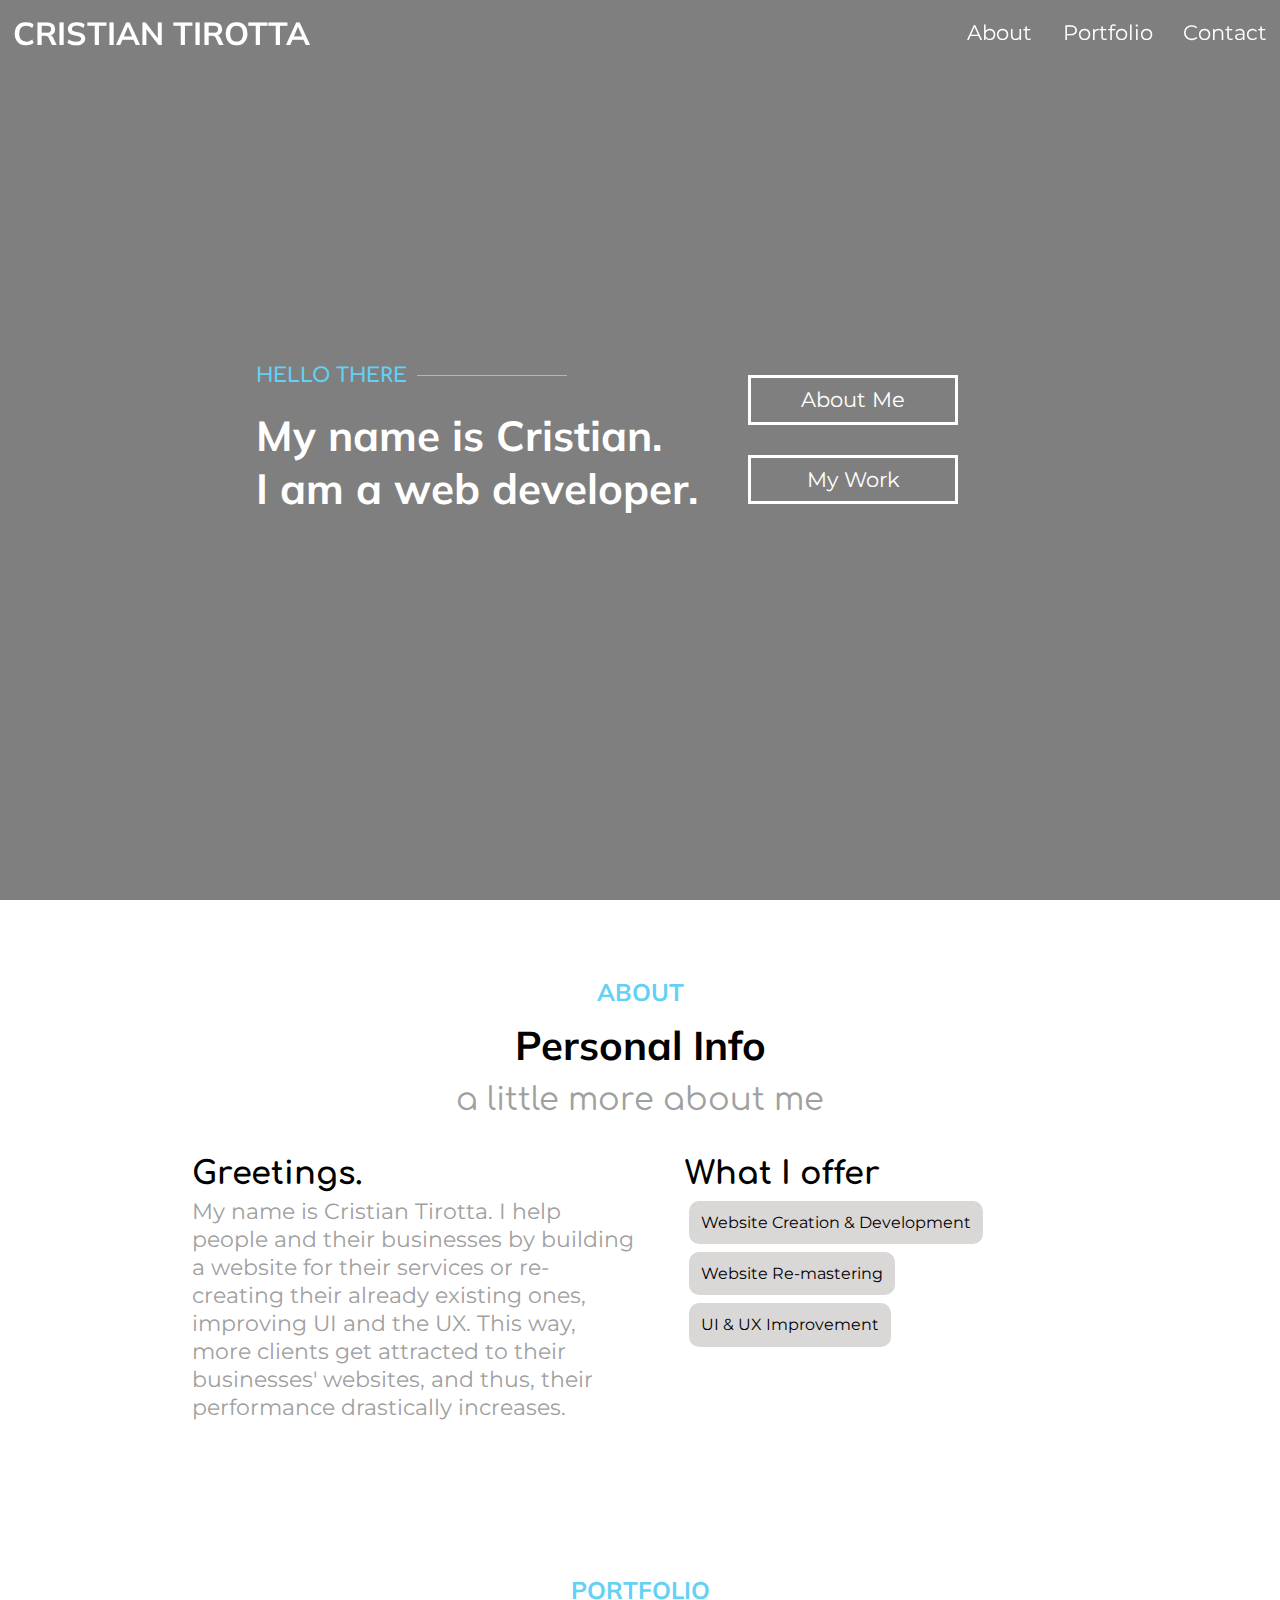
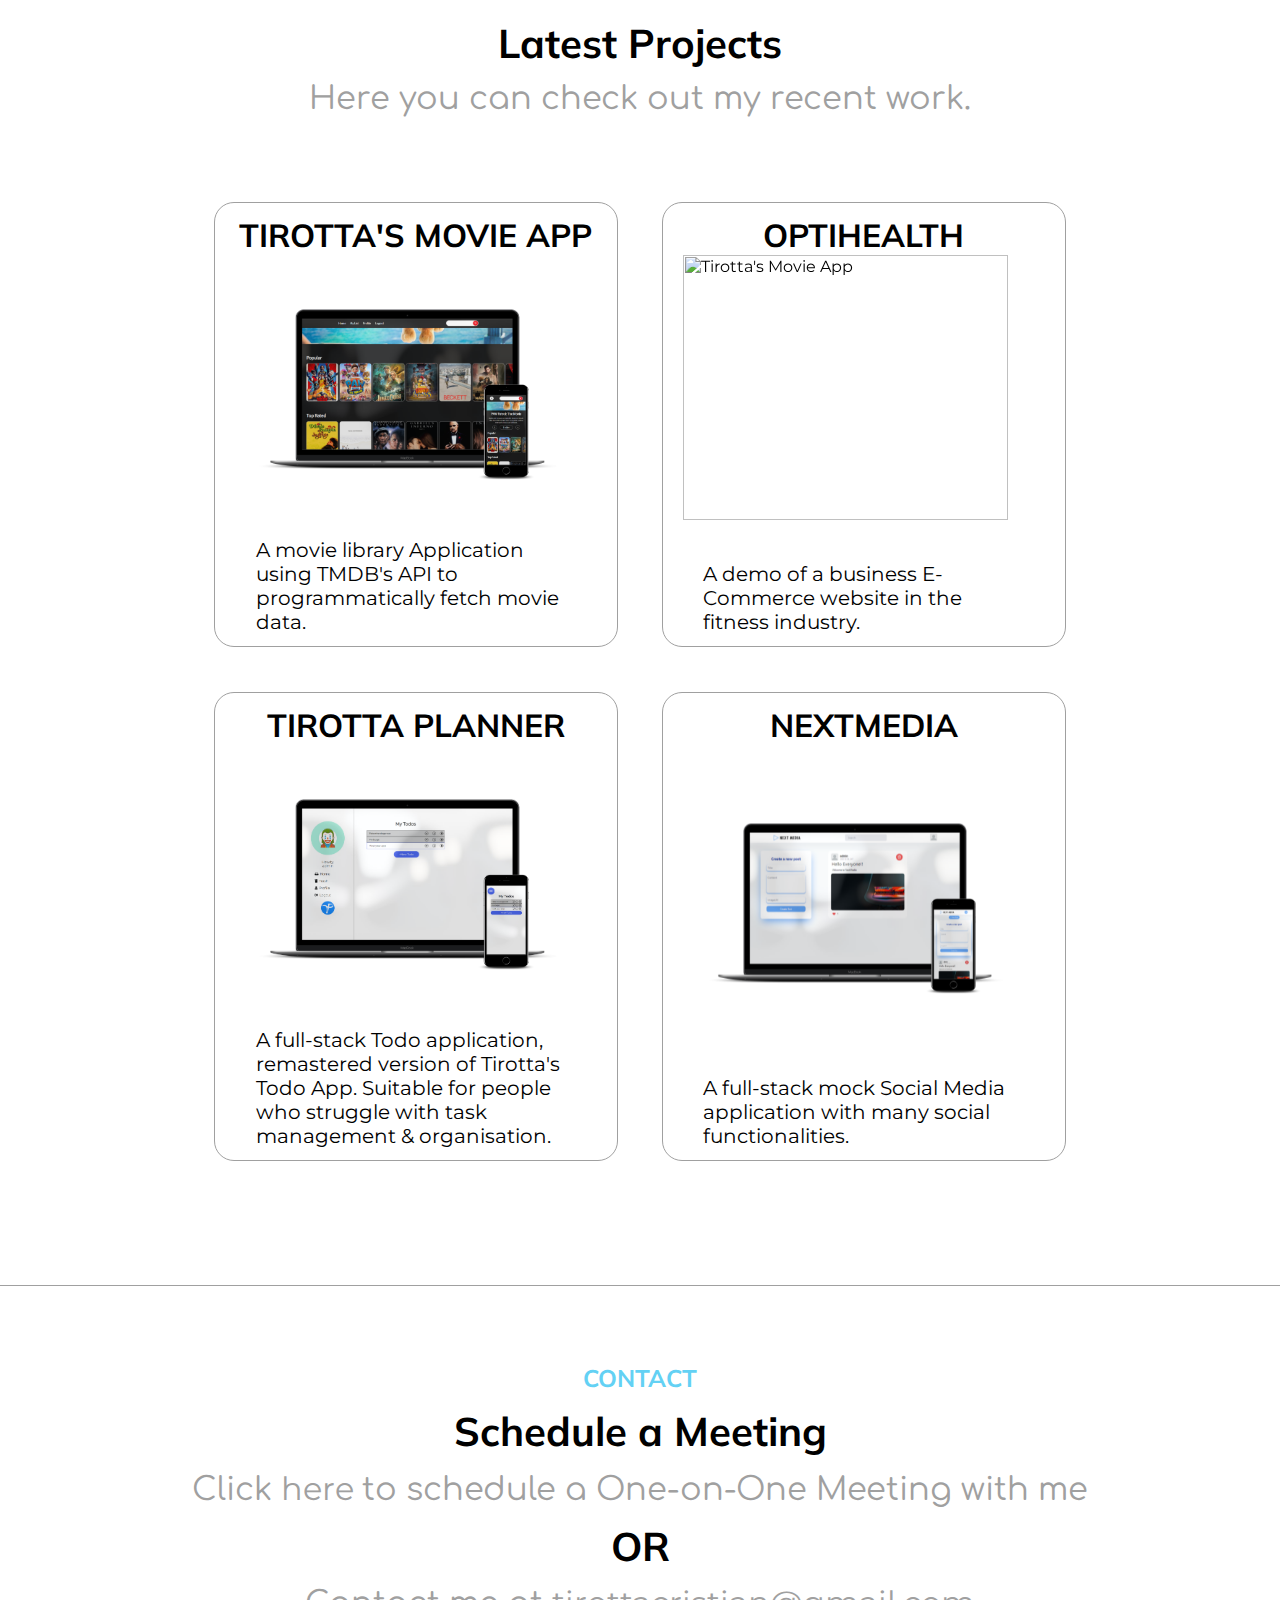
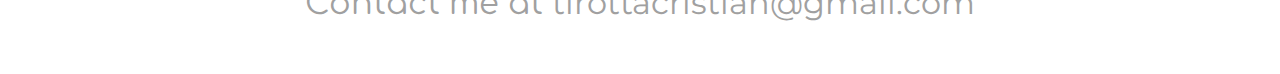
==== index.html @ 5f4e2c55 "Improved info and footer section" ====
<html lang="en">
  <head>
    <meta charset="UTF-8" />
    <meta http-equiv="X-UA-Compatible" content="IE=edge" />
    <meta name="viewport" content="width=device-width, initial-scale=1.0" />
    <link rel="preconnect" href="https://fonts.googleapis.com" />
    <link rel="preconnect" href="https://fonts.gstatic.com" crossorigin />
    <link
      href="https://fonts.googleapis.com/css2?family=Comfortaa:wght@400;600&family=Montserrat&family=Mulish:wght@500&display=swap"
      rel="stylesheet"
    />
    <link
      rel="stylesheet"
      href="https://cdnjs.cloudflare.com/ajax/libs/font-awesome/5.15.1/css/all.min.css"
    />
    <link rel="stylesheet" href="style.css" />
    <title>Cristian Tirotta</title>
  </head>
  <body>
    <nav>
      <a href="#"><h1>Cristian Tirotta</h1></a>
      <ul>
        <li><a href="#about">About</a></li>
        <li><a href="#portfolio">Portfolio</a></li>
        <li><a href="#contact">Contact</a></li>
      </ul>
      <div class="burger">
        <i class="fas fa-ellipsis-h"></i>
      </div>
    </nav>
    <div class="sidebar">
      <ul>
        <li><a href="#about">About</a></li>
        <li><a href="#portfolio">Portfolio</a></li>
        <li><a href="#contact">Contact</a></li>
      </ul>
    </div>
    <div class="hero">
      <div class="hero-overlay"></div>
      <div class="hero-info">
        <div class="hero-container">
          <div class="hero-text">
            <div class="hero-greeting">
              <h4>Hello there</h4>
              <div class="line"></div>
            </div>
            <h2>My name is Cristian.</h2>
            <h2>I am a web developer.</h2>
          </div>
          <div class="hero-cta">
            <a href="#about">About Me</a>
            <a href="#portfolio">My Work</a>
          </div>
        </div>
      </div>
    </div>
    <section id="about">
      <h2 class="section-name">about</h2>
      <h3 class="section-title">Personal Info</h3>
      <h4 class="section-subtitle">a little more about me</h4>

      <div class="about-container">
        <div class="about-info">
          <h4>Greetings.</h4>
          <p>
            My name is Cristian Tirotta. I help people and their businesses by
            building a website for their services or re-creating their already
            existing ones, improving UI and the UX. This way, more clients get
            attracted to their businesses' websites, and thus, their performance
            drastically increases.
          </p>
        </div>
        <div class="about-exp">
          <h4>What I offer</h4>
          <div class="exp-card-container">
            <div class="exp-card">Website Creation & Development</div>
            <div class="exp-card">Website Re-mastering</div>
            <div class="exp-card">UI & UX Improvement</div>
          </div>
        </div>
      </div>
    </section>
    <section id="portfolio">
      <h2 class="section-name">portfolio</h2>
      <h3 class="section-title">Latest Projects</h3>
      <h4 class="section-subtitle">Here you can check out my recent work.</h4>

      <div class="portfolio-container">
        <div id="pc-1" class="portfolio-card">
          <h2>Tirotta's Movie App</h2>
          <img
            id="pci-1"
            src="./img/mockuper/mockuper-tma.png"
            alt="Tirotta's Movie App"
          />
          <p>
            A movie library Application using TMDB's API to programmatically
            fetch movie data.
          </p>
          <div id="m-1" class="middle">
            <div class="project-technologies">
              <div class="exp-card">HTML</div>
              <div class="exp-card">CSS</div>
              <div class="exp-card">JavaScript</div>
              <div class="exp-card">Node</div>
              <div class="exp-card">React</div>
              <div class="exp-card">MySQL</div>
            </div>
            <div class="project-cta">
              <a href="https://fervent-bohr-bd671c.netlify.app/" target="_blank"
                >Demo</a
              >
              <!-- <a
                href="https://github.com/TirottaSoftware/movie-app-remaster"
                target="_blank"
                >Code</a
              > -->
            </div>
          </div>
        </div>
        <div id="pc-2" class="portfolio-card">
          <h2>Optihealth</h2>
          <img
            id="pci-2"
            src="./img/mockuper/mockuper-optihealth.png"
            alt="Tirotta's Movie App"
          />
          <p>
            A demo of a business E-Commerce website in the fitness industry.
          </p>
          <div id="m-2" class="middle">
            <div class="project-technologies">
              <div class="exp-card">HTML</div>
              <div class="exp-card">CSS</div>
              <div class="exp-card">JavaScript</div>
              <div class="exp-card">PHP</div>
              <div class="exp-card">jQuery</div>
              <div class="exp-card">MySQL</div>
            </div>
            <div class="project-cta">
              <a
                href="https://tirottasoftware.github.io/optihealth/index.html"
                target="_blank"
                >Demo</a
              >
              <!-- <a
                href="https://github.com/TirottaSoftware/optihealth"
                target="_blank"
                >Code</a
              > -->
            </div>
          </div>
        </div>
        <div id="pc-3" class="portfolio-card">
          <h2>Tirotta Planner</h2>
          <img
            id="pci-3"
            src="./img/mockuper/mockuper-tp.png"
            alt="Tirotta's Movie App"
          />
          <p>
            A full-stack Todo application, remastered version of Tirotta's Todo
            App. Suitable for people who struggle with task management &
            organisation.
          </p>
          <div id="m-3" class="middle">
            <div class="project-technologies">
              <div class="exp-card">HTML</div>
              <div class="exp-card">CSS</div>
              <div class="exp-card">JavaScript</div>
              <div class="exp-card">Node</div>
              <div class="exp-card">React</div>
              <div class="exp-card">MySQL</div>
            </div>
            <div class="project-cta">
              <a
                href="https://suspicious-roentgen-b8ea00.netlify.app/"
                target="_blank"
                >Demo</a
              >
              <!-- <a
                href="https://github.com/TirottaSoftware/tirottaplanner"
                target="_blank"
                >Code</a
              > -->
            </div>
          </div>
        </div>
        <div id="pc-4" class="portfolio-card">
          <h2>NextMedia</h2>
          <img
            id="pci-4"
            src="./img/mockuper/mockuper-NextMedia.png"
            alt="NextMedia by Tirotta"
          />
          <p>
            A full-stack mock Social Media application with many social
            functionalities.
          </p>
          <div id="m-4" class="middle">
            <div class="project-technologies">
              <div class="exp-card">ReactJS</div>
              <div class="exp-card">NextJS</div>
              <div class="exp-card">Prisma</div>
              <div class="exp-card">PostgreSQL</div>
              <div class="exp-card">TailwindCSS</div>
            </div>
            <div class="project-cta">
              <a href="https://next-media.vercel.app/" target="_blank">Demo</a>
              <!-- <a
                href="https://github.com/TirottaSoftware/next-media"
                target="_blank"
                >Code</a
              > -->
            </div>
          </div>
        </div>
      </div>
    </section>
    <section id="calendly">
      <h2 class="section-name">contact</h2>
      <h3 class="section-title">Schedule a Meeting</h3>
      <h4 class="section-subtitle">
        Click
        <span class="calendly-blue">
          <a target="_blank" href="https://calendly.com/cristiantirotta">
            here
          </a>
        </span>
        to schedule a One-on-One Meeting with me
      </h4>
      <h3 class="section-title">OR</h3>
      <h4 class="section-subtitle">
        Contact me at
        <span class="calendly-blue">
          <a href="mailto: tirottacristian@gmail.com"
            >tirottacristian@gmail.com</a
          >
        </span>
      </h4>
    </section>
  </body>
  <script src="./scripts.js"></script>
</html>
---- style.css ----
/* 
    font-family: 'Mulish', sans-serif;
    font-family: 'Comfortaa', cursive;
    font-family: 'Montserrat', sans-serif;
*/
:root{
    --font-title: 'Mulish', sans-serif;
    --font-subtitle: 'Comfortaa', cursive;
    --font-primary: 'Montserrat', sans-serif;

    --text-grey: rgb(160, 160, 160);
    --text-primary: black;

    --color-primary: rgb(99, 209, 244);
    --color-secondary: rgb(21, 21, 226);
    --color-exp-card: rgb(218, 215, 215);
}

*{
    margin: 0;
    padding: 0;
    font-family: var(--font-primary);
    -webkit-appearance: none;
    -moz-appearance: none;
}
html{
    scroll-behavior: smooth;
}
body{
    overflow-x: hidden;
}
h1, h2, h3{
    font-family: var(--font-title)
}
h4, h5, h6{
    font-family: var(--font-subtitle)
}
a{
    text-decoration: none;
    color: var(--font-primary);
    outline: none;
}
ul{
    list-style: none;
}
input, textarea{
    outline: none;
}
textarea{
    resize: none;
}

/* Section Titles & Subtitles */

section{
    padding: 3% 0;
}
.section-name{
    margin-top: 3%;
    text-align: center;
    text-transform: uppercase;
    color: var(--color-primary);
    font-size: 1.5rem;
}
.section-title, .section-subtitle{
    font-size: 2.5rem;
    text-align: center;
    margin: 1% 0;
}
.section-subtitle{
    font-weight: 400;
    font-size: 2rem;
    color: var(--text-grey);
}
#contact{
    padding-bottom: 0;
    overflow-y: hidden;
}
#portfolio{
    border-bottom: 1px solid var(--text-grey);
}

/* Navigation */

nav{
    position: fixed;
    box-sizing: border-box;
    width: 100%;
    z-index: 3;
    display: flex;
    align-items: center;
    justify-content: space-between;
    padding: 1%;
    background: transparent;
    color: white;
    transition: .5s ease-in-out;
}
.solid-bg{
    background: var(--color-primary);
}
.solid-bg h1:hover{
    color: var(--color-secondary);
}
.solid-bg ul li:hover{
    color: var(--color-secondary);
}
nav h1{
    font-size: 2rem;
    text-transform: uppercase;
    white-space: nowrap;
    transition: .3  s ease-in-out;
}
nav h1:hover{
    color: var(--color-primary);
}
nav ul{
    display: flex;
    align-items: center;
    justify-content: space-between;
    width: 300px;
}
nav ul li{
    font-size: 1.3rem;
    transition: .3s ease-in-out;
}
nav ul li:hover{
    color: var(--color-primary);
}

/* Burger & Navbar responsivenss */

.burger{
    display: none;
}
.sidebar{
    height: 100%;
    width: 100%;
    background: var(--color-primary);
    display: flex;
    position: fixed;
    top: 0;
    z-index: 2;
    flex-flow: column;
    align-items: center;
    justify-content: center;
    transition: .5s ease-in-out;
    transform: translateX(100%);
}
.sidebar ul{
    margin-top: 10%;
    font-size: 2rem;
    text-align: center;
}
.sidebar ul li{
    margin: 50% 0;
    color: white;
    text-transform: uppercase;
    transition: .5s ease-in-out;
    font-weight: 500;
}
.sidebar ul li:hover{
    color: var(--color-secondary);
}
.translated{
    transform: translateX(0%);
}
.nav-relative{
    position: relative;
}

/* Hero */

.hero{
    background-image: url('./img/hero.jpg'); 
        -o-background-size: cover;
      -moz-background-size: cover;
    -webkit-background-size:cover;
    background-size: cover;
    background-position: center;
    background-attachment: fixed;
    position: relative;
    height: 100%;
}
.hero-overlay{
    background: rgba(0, 0, 0, 0.500);
    position: absolute;
    top: 0;
    left: 0;
    width: 100%;
    height: 100%;
}
.hero-info{
    position: absolute;
    top: 40%;
    left: 35%;
    color: white;
}
.hero-greeting{
    display: flex;
    align-items: center;
    margin-bottom: 5%;
}
.hero-greeting h4{
    text-transform: uppercase;
    color: var(--color-primary);
    font-size: 1.25rem;
}
.hero-greeting .line{
    margin-left: 10px;
    width: 150px;
    height: 1px;
    background: var(--color-primary);
}
.hero-container{
    white-space: nowrap;
    display: flex;
    font-size: 1.75rem;
    align-items: center;
}
.hero-cta{
    font-size: 1.3rem;
    display: flex;
    flex-flow: column;
}
.hero-cta a{
    margin: 15px 50px;
    border: 3px solid white;
    padding: 3% 50px;
    text-align: center;
}
.hero-cta a:hover{
    border: 3px solid var(--color-primary);
    color: var(--color-primary);
}

/* About */

.about-container{
    width: 70%;
    margin: 3% auto;
    display: flex;
    align-items: flex-start;
}
.about-container .about-info{
    width: 50%;
}
.about-info h4, .about-exp h4{
    font-size: 2rem;
    margin-bottom: 1.5%;
}
.about-info p{
    font-size: 1.4rem;
    color: var(--text-grey);
}
.about-exp{
    width: 45%;
    margin-left: 5%;
}
.exp-card-container{
    display: flex;
    flex-wrap: wrap;
}
.exp-card{
    background: var(--color-exp-card);
    padding: 3%;
    margin: 1%;
    border-radius: 10px;
}

/* Portfolio */

.portfolio-container{
    width: 70%;
    margin: 5% auto;
    display: flex;
    flex-wrap: wrap;
}
.portfolio-container .portfolio-card{
    position: relative;
    display: flex;
    flex-flow: column;
    align-items: center;
    border: 1px solid var(--text-grey);
    width: calc(45% - 2px);
    margin: 2.5%;
    border-radius: 20px;
}
.portfolio-card h2{
    margin-top: 3%;
    text-align: center;
    font-size: 2rem;
    text-transform: uppercase;
}
.portfolio-card img{
    opacity: 1;
    display: block;
    transition: .5s ease-in-out;
    backface-visibility: hidden;
    width: 90%;
    margin: auto;
}
.portfolio-card p{
    width: 80%;
    margin: 3% auto;
    font-size: 1.25rem;
}
.portfolio-card .middle{
    background: rgba(0, 0, 0, 0.500);
    width: 100%;
    height: 100%;
    opacity: 0;
    position: absolute;
    border-radius: 20px;
    top: 50%;
    left: 50%;
    transition: .5s ease-in-out;
    transform: translate(-50%, -50%);
    -ms-transform: translate(-50%, -50%);
    text-align: center;

    display: flex;
    flex-flow: column;
    align-items: center;
    justify-content: center;
}
.middle .project-technologies{
    display: flex;
    width: 60%;
    margin: 5% auto;
    flex-wrap: wrap;
    justify-content: center;
}
.middle p{
    width: 60%;
    margin: 5% auto;
    color: white;
    font-size: 1.25rem;
}
.middle .project-cta{
    display: flex;
    justify-content: center;
    width: 80%;
    margin: 5% auto;
}
.project-cta a{
    color: white;
    font-size: 1.5rem;
    margin: 0 2.5%;
    border-radius: 25px;
    box-sizing: border-box;
    background: var(--color-primary);
    padding: 2% 10%;
}

/* Project overlay hover animations */

#pc-1:hover #pci-1, #pc-2:hover #pci-2, #pc-3:hover #pci-3, #pc-4:hover #pci-4{
    opacity: 0.3;
    transform: scale(1.1);
}
#pc-1:hover #m-1, #pc-2:hover #m-2, #pc-3:hover #m-3, #pc-4:hover #m-4{
    opacity: 1;
}

/* Contact */

.contact-container{
    display: flex;
    margin-top: -5%;
}
.contact-container img{
    width: 40%;
    height: 100%;
}
.contact-form-container{
    padding: 7.5% 10%;
    box-sizing: border-box;
    width: 60%;
    padding-bottom: 0;
}
.contact-form-container .section-name, .contact-form-container .section-title{
    text-align: end;
}
.contact-form-container form{
    display: flex;
    flex-flow: column;
}
.contact-form-container form input, .contact-form-container form textarea{
    margin: 2% 0;
    font-size: 1.5rem;
    border: 1px solid gray;
    padding: 1%;
}
.form-submit{
    box-sizing: border-box;
    display: flex;
    align-items: center;
    width: 100%;
    justify-content: space-between;
}
.social-links{
    display: flex;
    align-items: center;
    width: 60%;
}
.social-links a{
    display: grid;
    place-items: center;
    color: var(--color-primary);
    width: 50px;
    height: 50px;
    font-size: 2.5rem;
    margin: 0 3%;
}
.social-links a:hover{
    color: var(--color-secondary);
}
.form-submit input:hover{
    background: var(--color-secondary);
}
.form-submit #btn-form-submit{
    width: 40%;
    cursor: pointer;
    padding: 1%;
    margin-right: -1%;
    background: var(--color-primary);
    color: white;
    border: none;
}

@media screen and (max-width: 1366px) {
    .hero-info{
        left: 20%;
    }
    .contact-form-container{
        padding: 3%;
        padding-bottom:0 ;
    }
    .contact-form-container form input, .contact-form-container form textarea{
        font-size: 1.2rem;
    }
    .project-cta a{
        font-size: 1.25rem;
    }
}
@media screen and (max-width: 1080px){
    nav ul{
        display: none;
    }
    nav{
        padding: 2%;
    }
    .burger{
        display: flex;
        flex-flow: column;
        cursor: pointer;
        font-size: 2rem;
    }
    .burger:hover{
        color: var(--color-secondary);
    }

    .hero-info{
        left: 10%; 
        bottom: 0; 
        right: 0;
    }
    .about-container{
        flex-flow: column;
    }
    .about-container .about-info, .about-exp{
        width: 100%;
        text-align: center;
    }
    .about-exp{
        margin: 5% 0;
    }

    .portfolio-container{
        flex-flow: column;
    }
    .portfolio-container .portfolio-card{
        width: 90%;
        margin: 2.5% auto;
    }

    .contact-container img{
        display: none;
    }
    .contact-container .contact-form-container{
        width: 100%;
        z-index: 1;
    }
    .contact-form-container .section-name, .contact-form-container .section-title{
        text-align: center;
    }
    .form-submit{
        flex-flow: column-reverse;
        margin: auto;
    }
    .contact-form-container .form-submit input{
        margin: auto;
    }
    .social-links{
        width: 100%;
        justify-content: center;
        margin-top: 3%;
    }
}
@media screen and (max-width: 760px){
    nav h1{
        font-size: 1.75rem;
    }
    .hero-container{
        flex-flow: column;
        font-size: 1.25rem;
    }
    .about-container{
        width: 90%;
    }
    .about-container .about-info{
        font-size: 1.25rem;
        margin: 5% 0;
    }
    .hero-greeting h2{
        text-align: center;
    }
    .portfolio-container{
        width: 100%;
    }
    #about{
        width: 90%;
        margin: auto;
    }
}
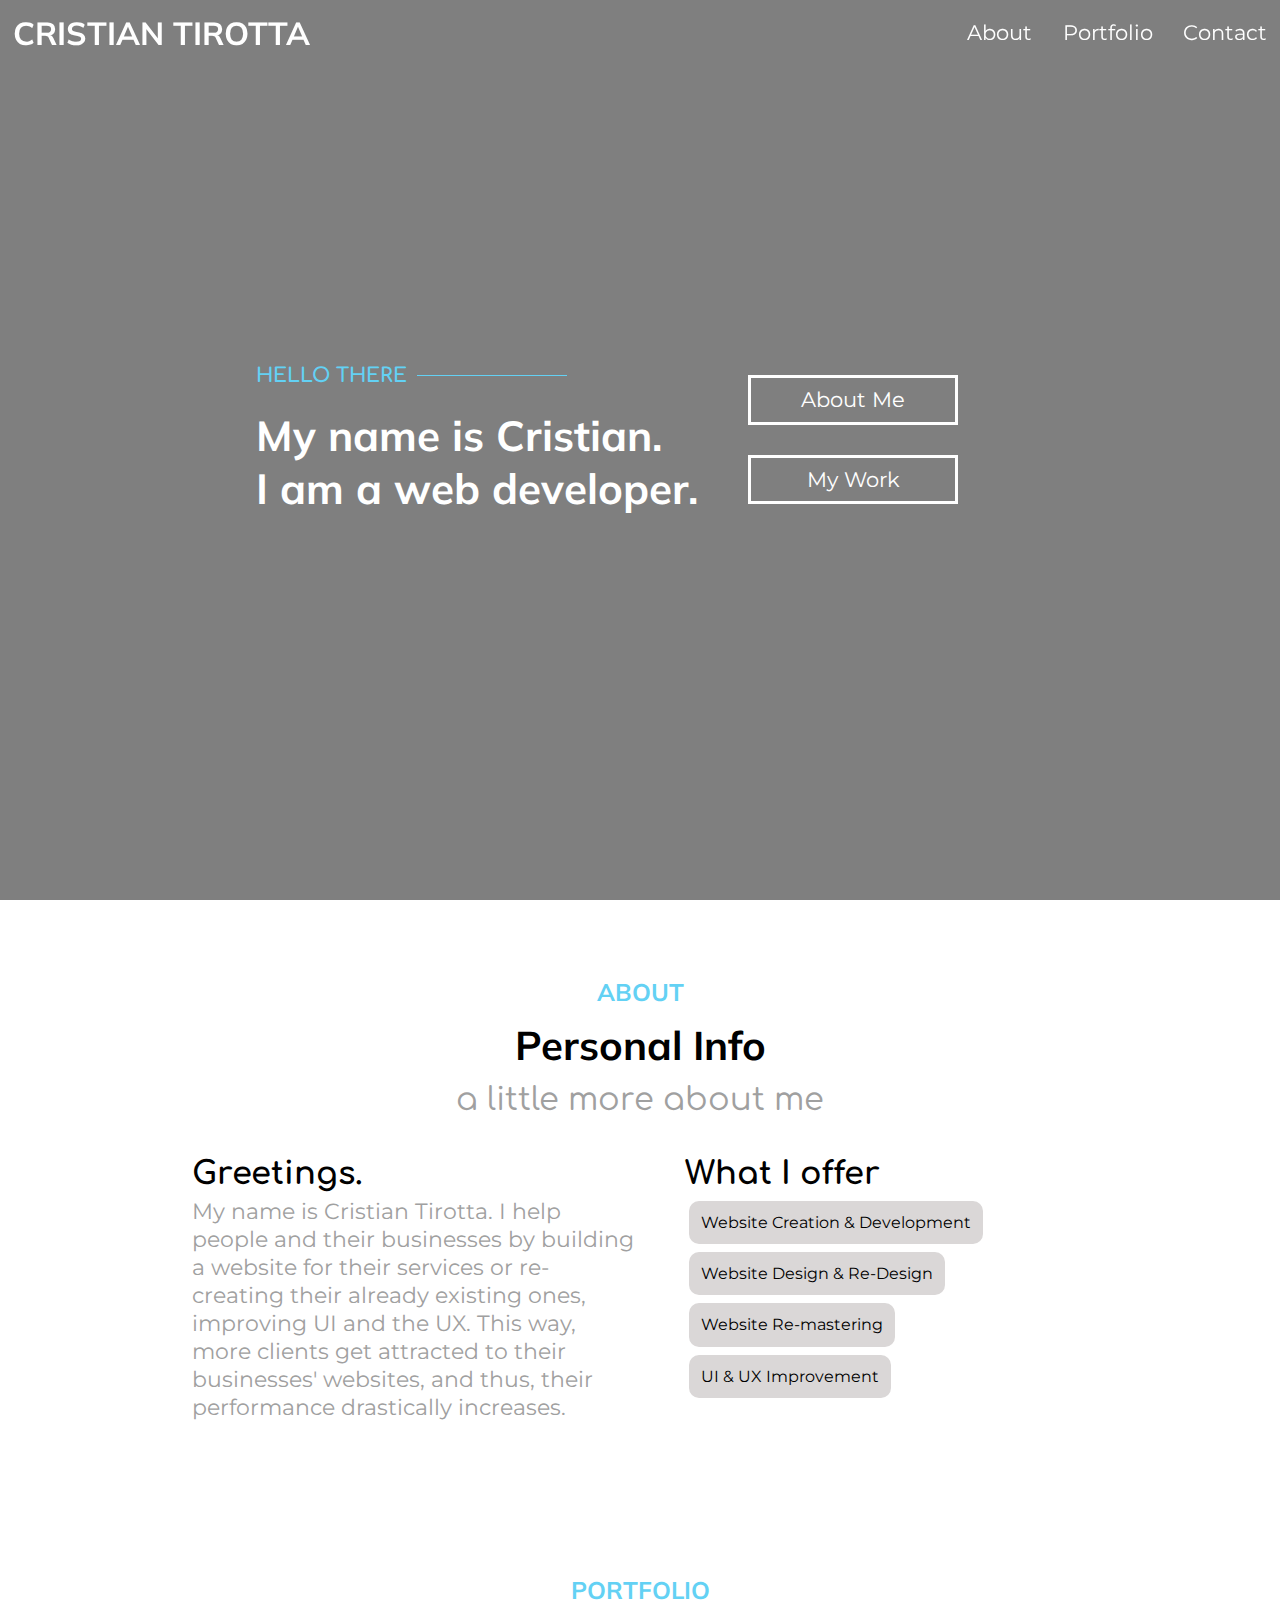
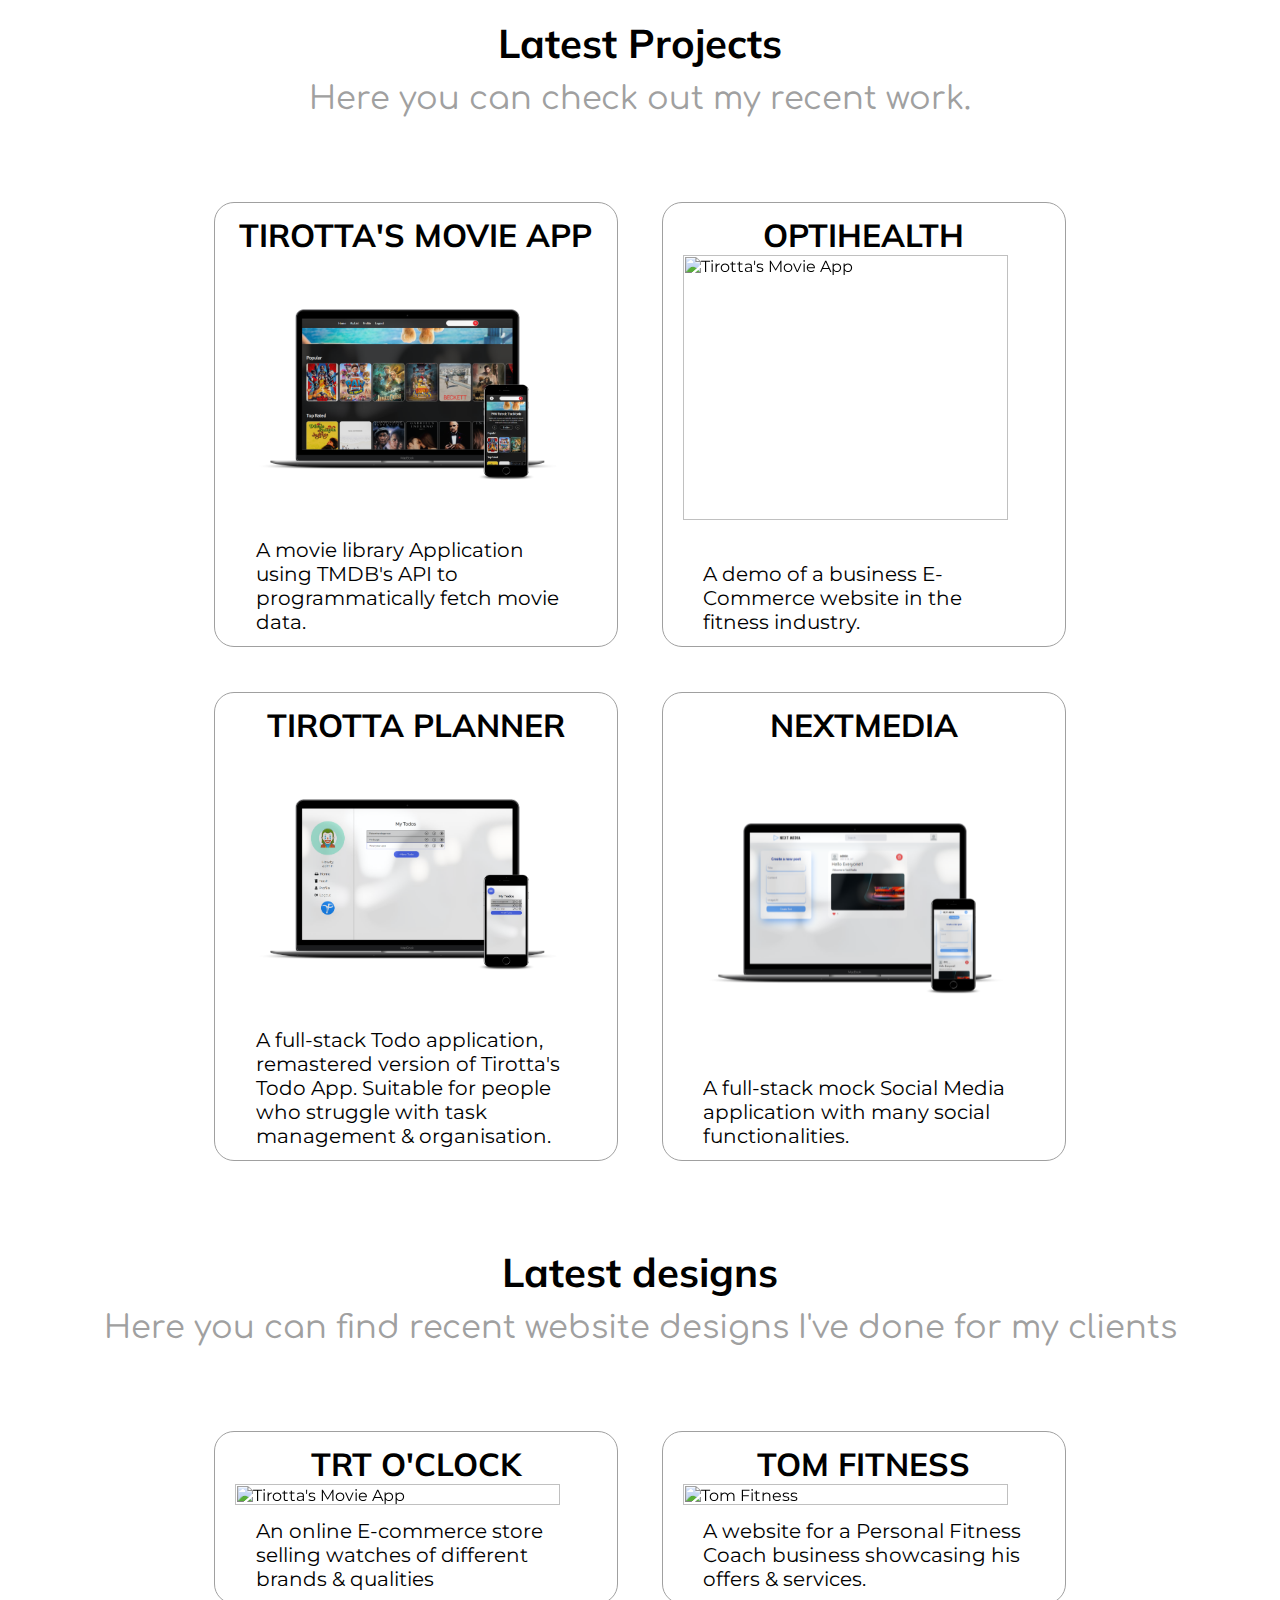
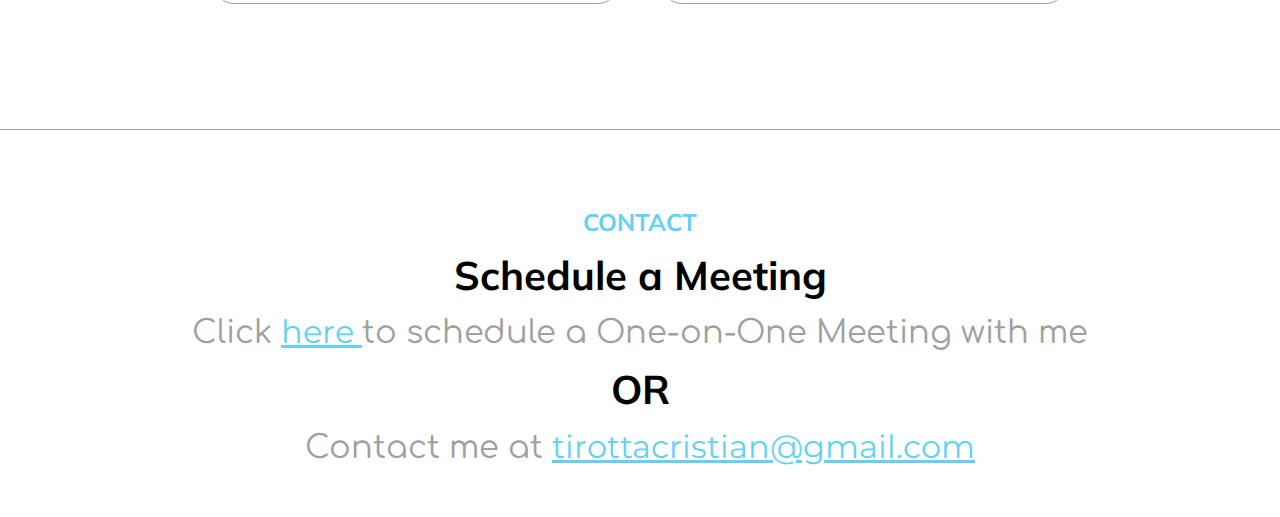
==== commit 12f6a705: "Implemented Design Section" ====
--- a/index.html
+++ b/index.html
@@ -74,6 +74,7 @@
           <h4>What I offer</h4>
           <div class="exp-card-container">
             <div class="exp-card">Website Creation & Development</div>
+            <div class="exp-card">Website Design & Re-Design</div>
             <div class="exp-card">Website Re-mastering</div>
             <div class="exp-card">UI & UX Improvement</div>
           </div>
@@ -209,6 +210,60 @@
               <a href="https://next-media.vercel.app/" target="_blank">Demo</a>
               <!-- <a
                 href="https://github.com/TirottaSoftware/next-media"
+                target="_blank"
+                >Code</a
+              > -->
+            </div>
+          </div>
+        </div>
+      </div>
+      <h3 class="section-title">Latest designs</h3>
+      <h4 class="section-subtitle">
+        Here you can find recent website designs I've done for my clients
+      </h4>
+      <div class="portfolio-container">
+        <div id="pc-1" class="portfolio-card">
+          <h2>TRT O'Clock</h2>
+          <img
+            id="pci-1"
+            src="./img/TRT O'Clock Design/trt-o-clock-card.PNG"
+            alt="Tirotta's Movie App"
+          />
+          <p>
+            An online E-commerce store selling watches of different brands &
+            qualities
+          </p>
+          <div id="m-1" class="middle">
+            <div class="project-cta">
+              <a href="trtoclock.html">Demo</a>
+              <!-- <a
+                href="https://github.com/TirottaSoftware/movie-app-remaster"
+                target="_blank"
+                >Code</a
+              > -->
+            </div>
+          </div>
+        </div>
+        <div id="pc-2" class="portfolio-card">
+          <h2>Tom Fitness</h2>
+          <img
+            id="pci-2"
+            src="./img/tom-fitness/tom-fitness-card.PNG"
+            alt="Tom Fitness"
+          />
+          <p>
+            A website for a Personal Fitness Coach business showcasing his
+            offers & services.
+          </p>
+          <div id="m-2" class="middle">
+            <div class="project-cta">
+              <a
+                href="./img/tom-fitness/Tom Personal Fitness Trainer.jpg"
+                target="_blank"
+                >Demo</a
+              >
+              <!-- <a
+                href="https://github.com/TirottaSoftware/movie-app-remaster"
                 target="_blank"
                 >Code</a
               > -->
--- a/style.css
+++ b/style.css
@@ -427,6 +427,10 @@
     color: white;
     border: none;
 }
+.calendly-blue{
+    color: var(--color-primary);
+    text-decoration: underline;
+}
 
 @media screen and (max-width: 1366px) {
     .hero-info{
@@ -532,4 +536,27 @@
         width: 90%;
         margin: auto;
     }
+    .exp-card-container{
+        justify-content: center;
+    }
+}
+
+.images-container{
+    width: 100%;
+}
+.back{
+    width: 100%;
+    display: flex;
+    justify-content: center;
+    align-items: center;
+}
+.btn-back{
+    background: var(--color-primary);
+    color: white;
+    cursor: pointer;
+    margin-top: 1%;
+    padding: 20px 40px;
+    font-size: 14px;
+    border: none;
+    text-align: center;
 }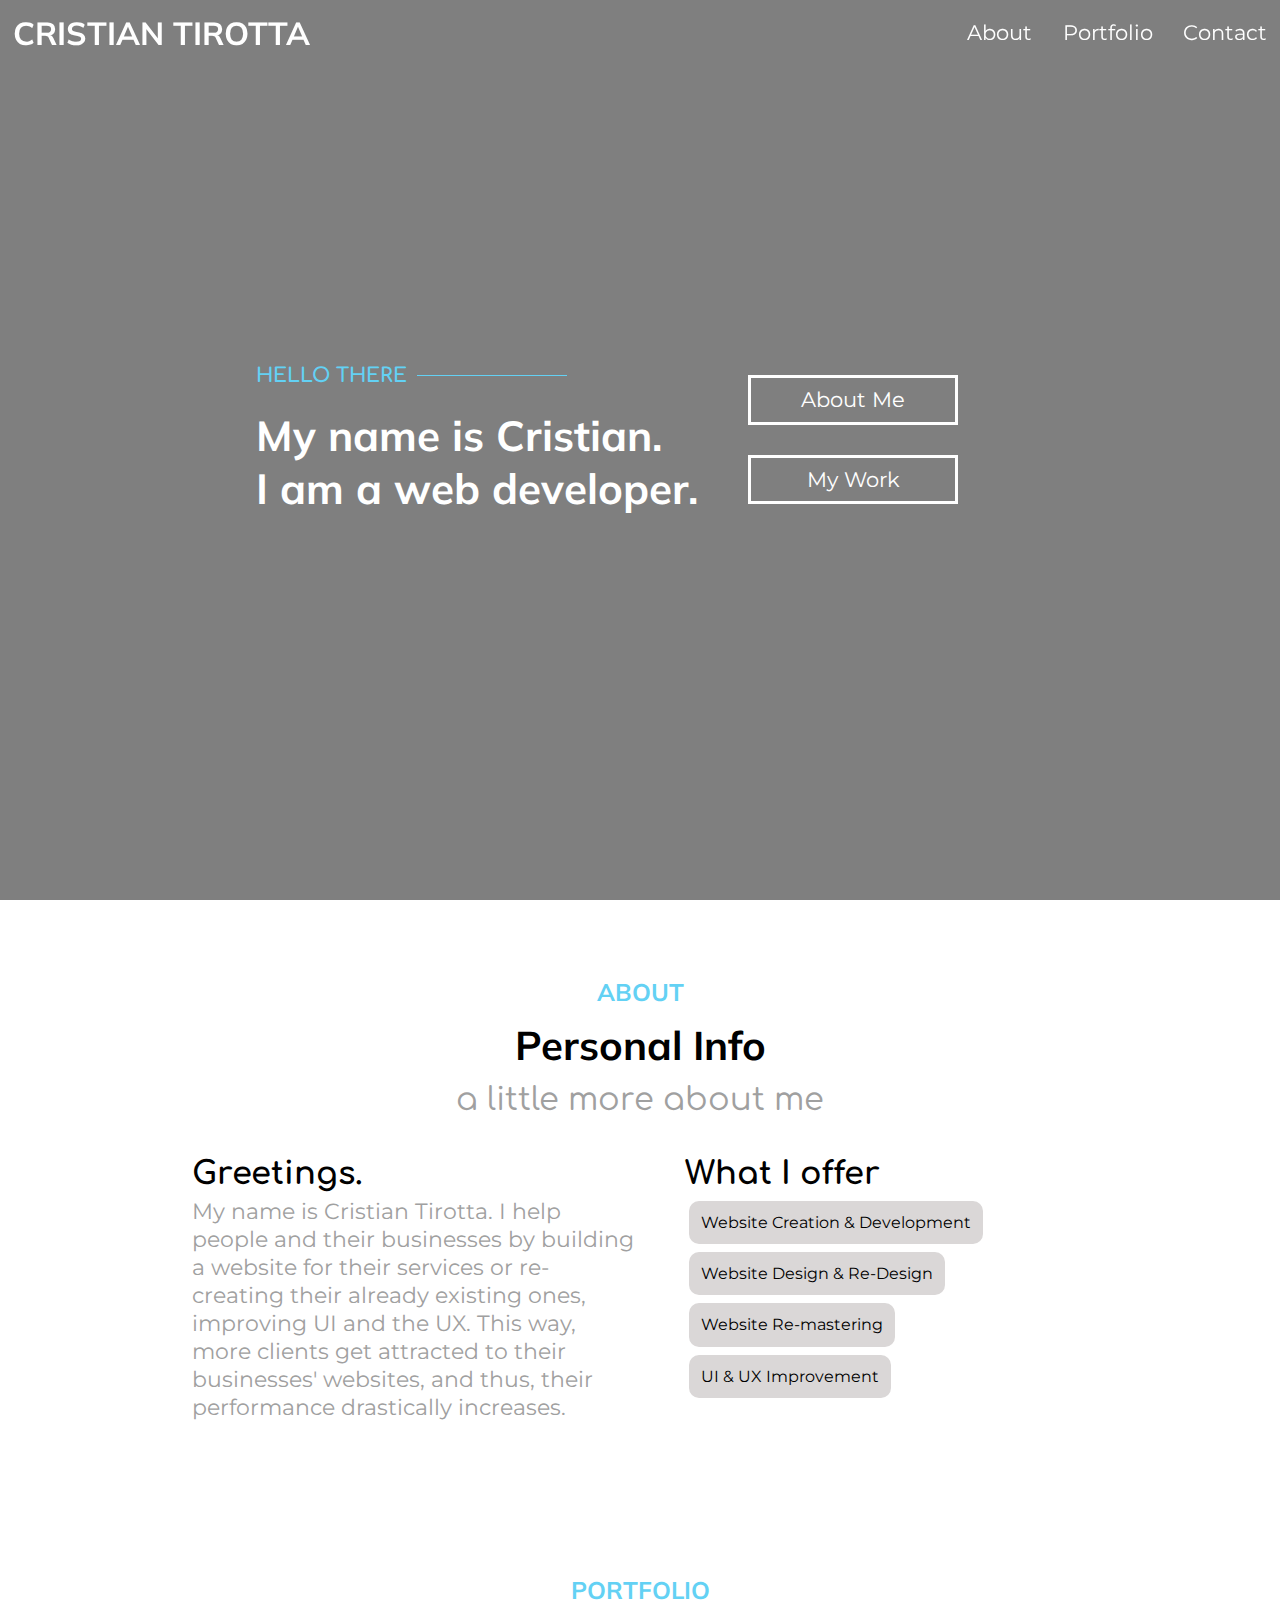
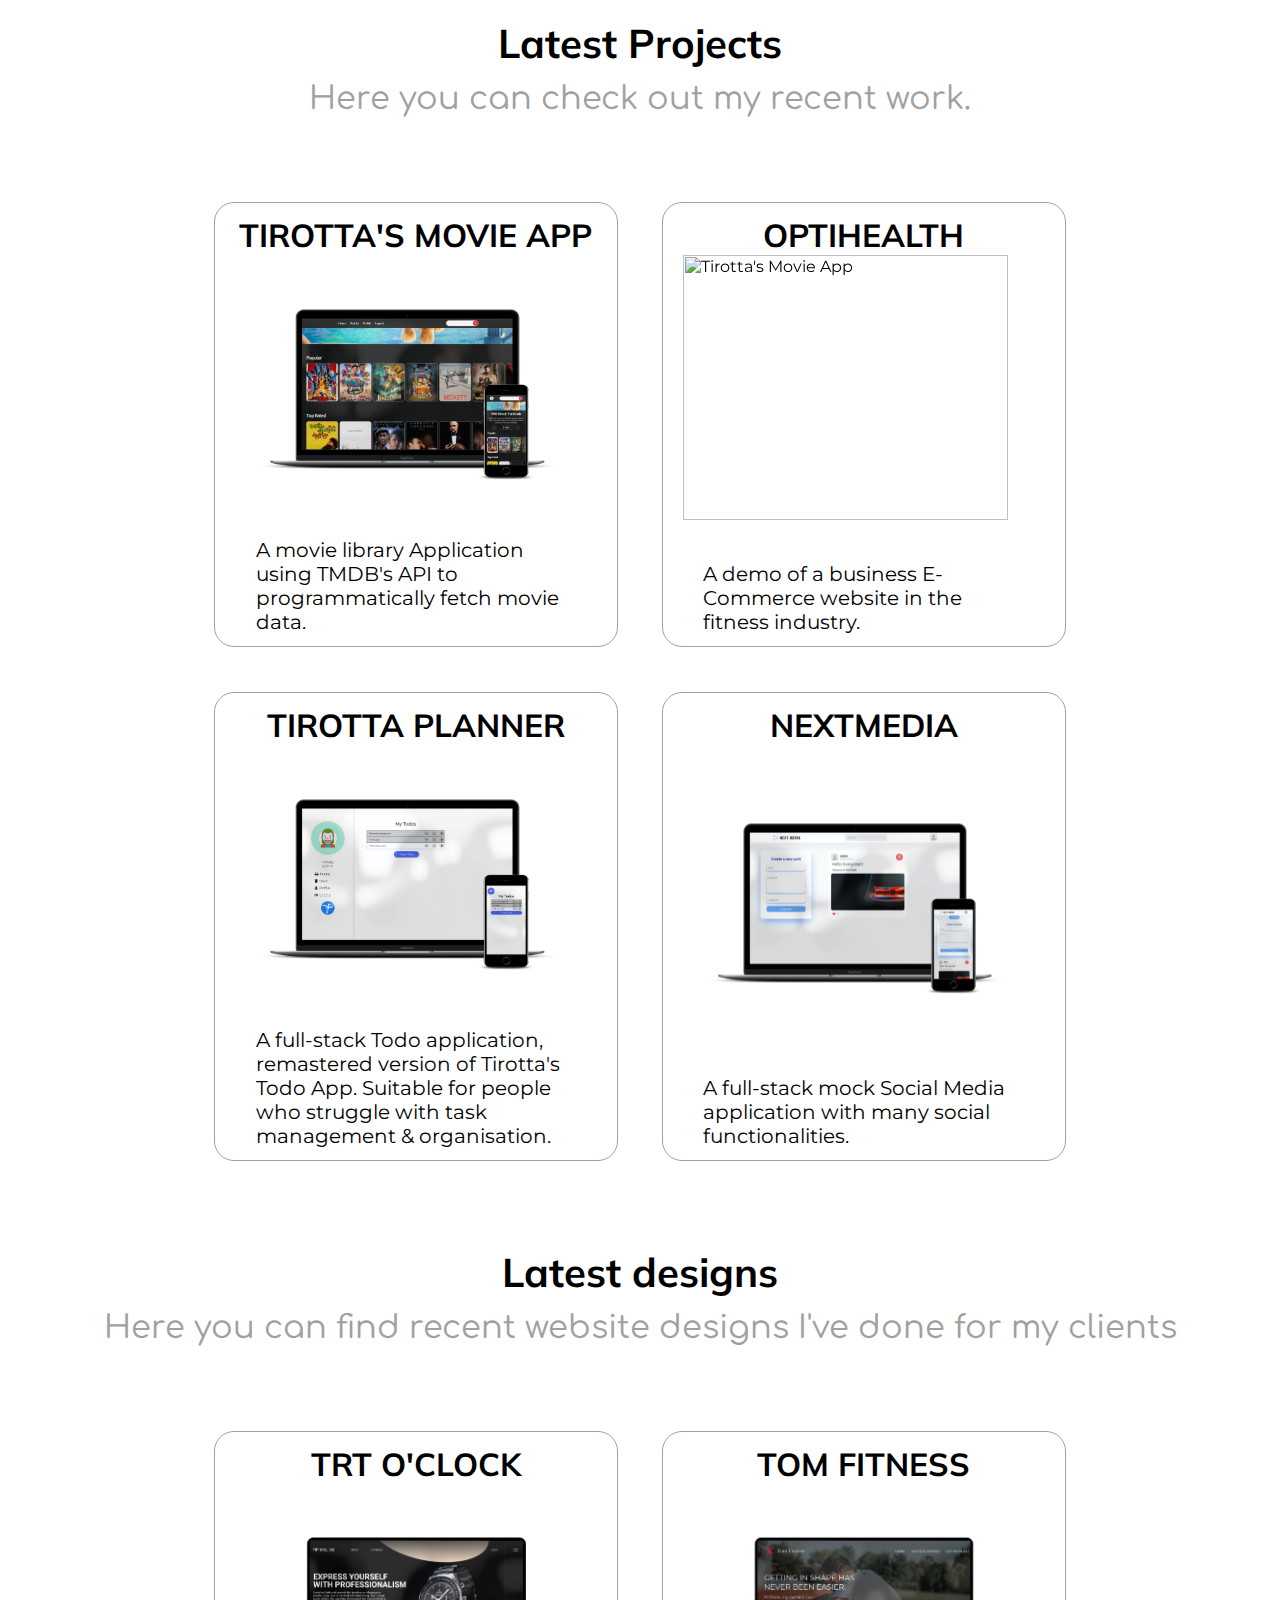
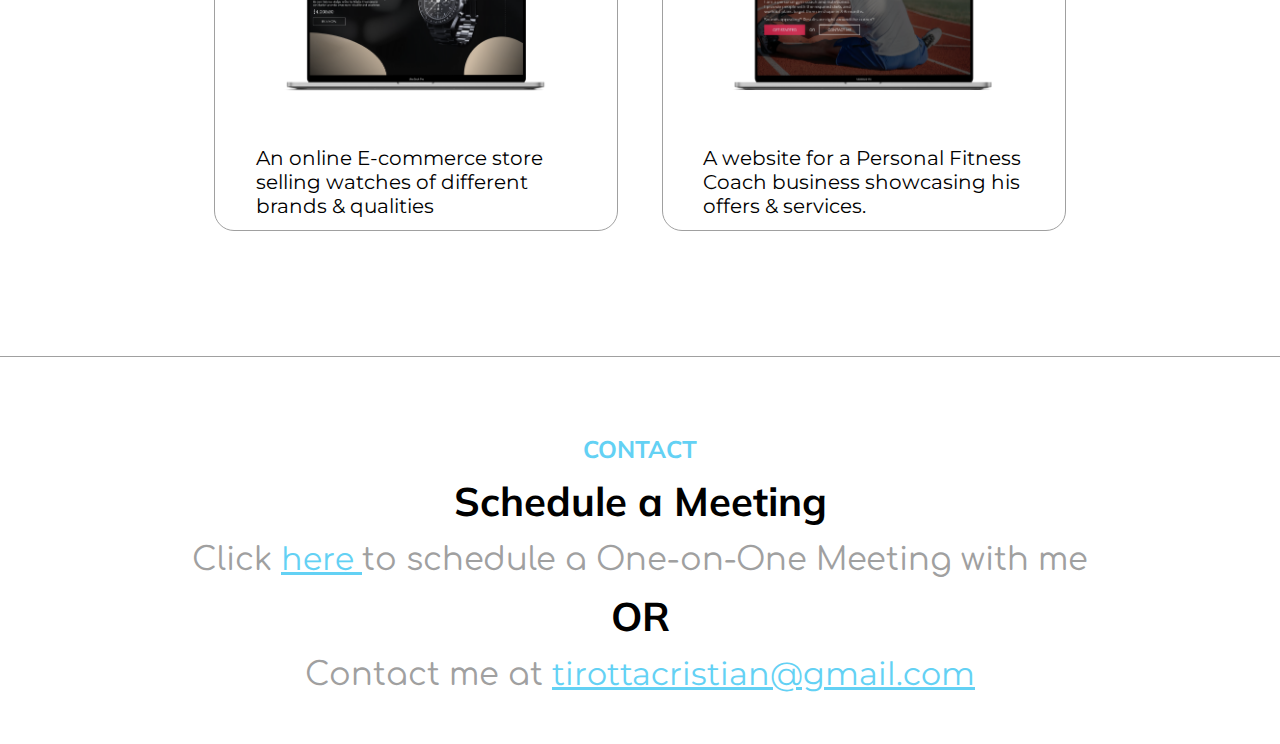
==== commit 2cc7c1a9: "Update index.html" ====
--- a/index.html
+++ b/index.html
@@ -226,7 +226,7 @@
           <h2>TRT O'Clock</h2>
           <img
             id="pci-1"
-            src="./img/TRT O'Clock Design/trt-o-clock-card.PNG"
+            src="./img/TRT O'Clock Design/trt-o-clock-card.png"
             alt="Tirotta's Movie App"
           />
           <p>
@@ -248,7 +248,7 @@
           <h2>Tom Fitness</h2>
           <img
             id="pci-2"
-            src="./img/tom-fitness/tom-fitness-card.PNG"
+            src="./img/tom-fitness/tom-fitness-card.png"
             alt="Tom Fitness"
           />
           <p>
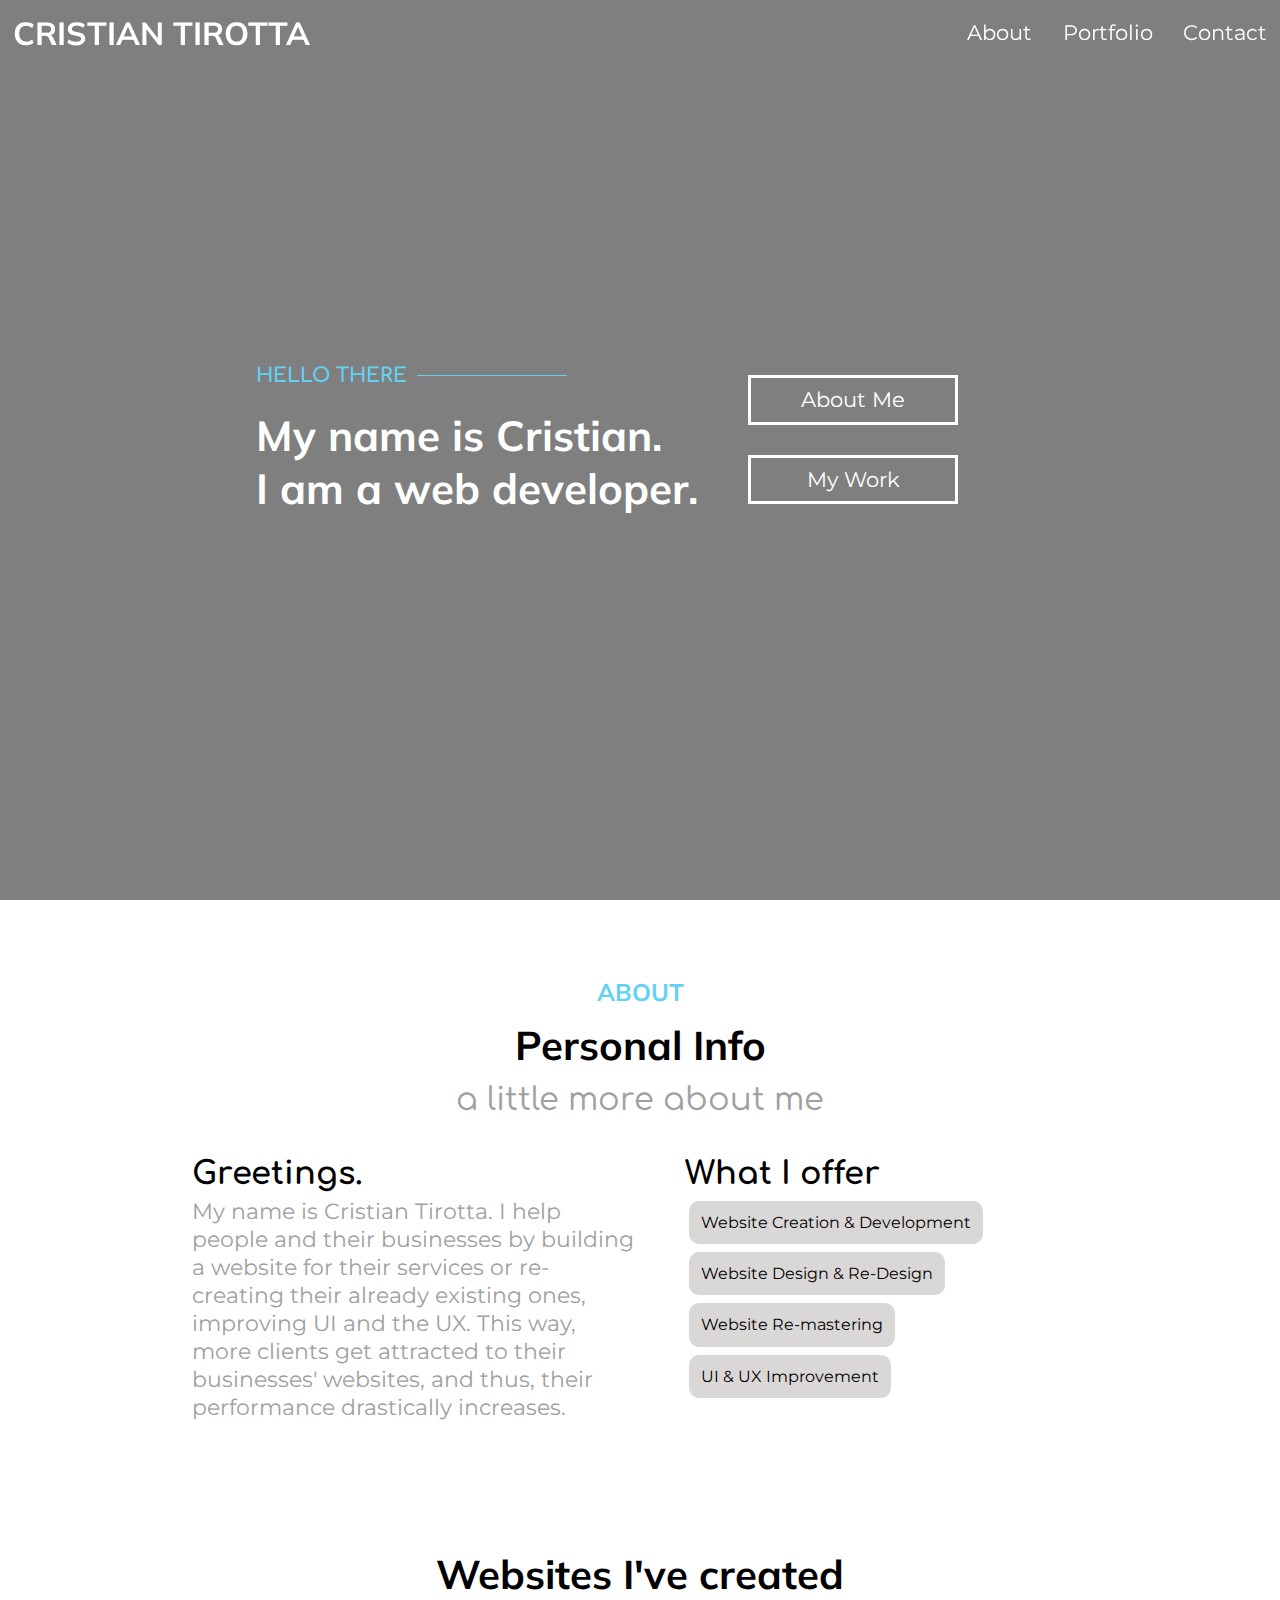
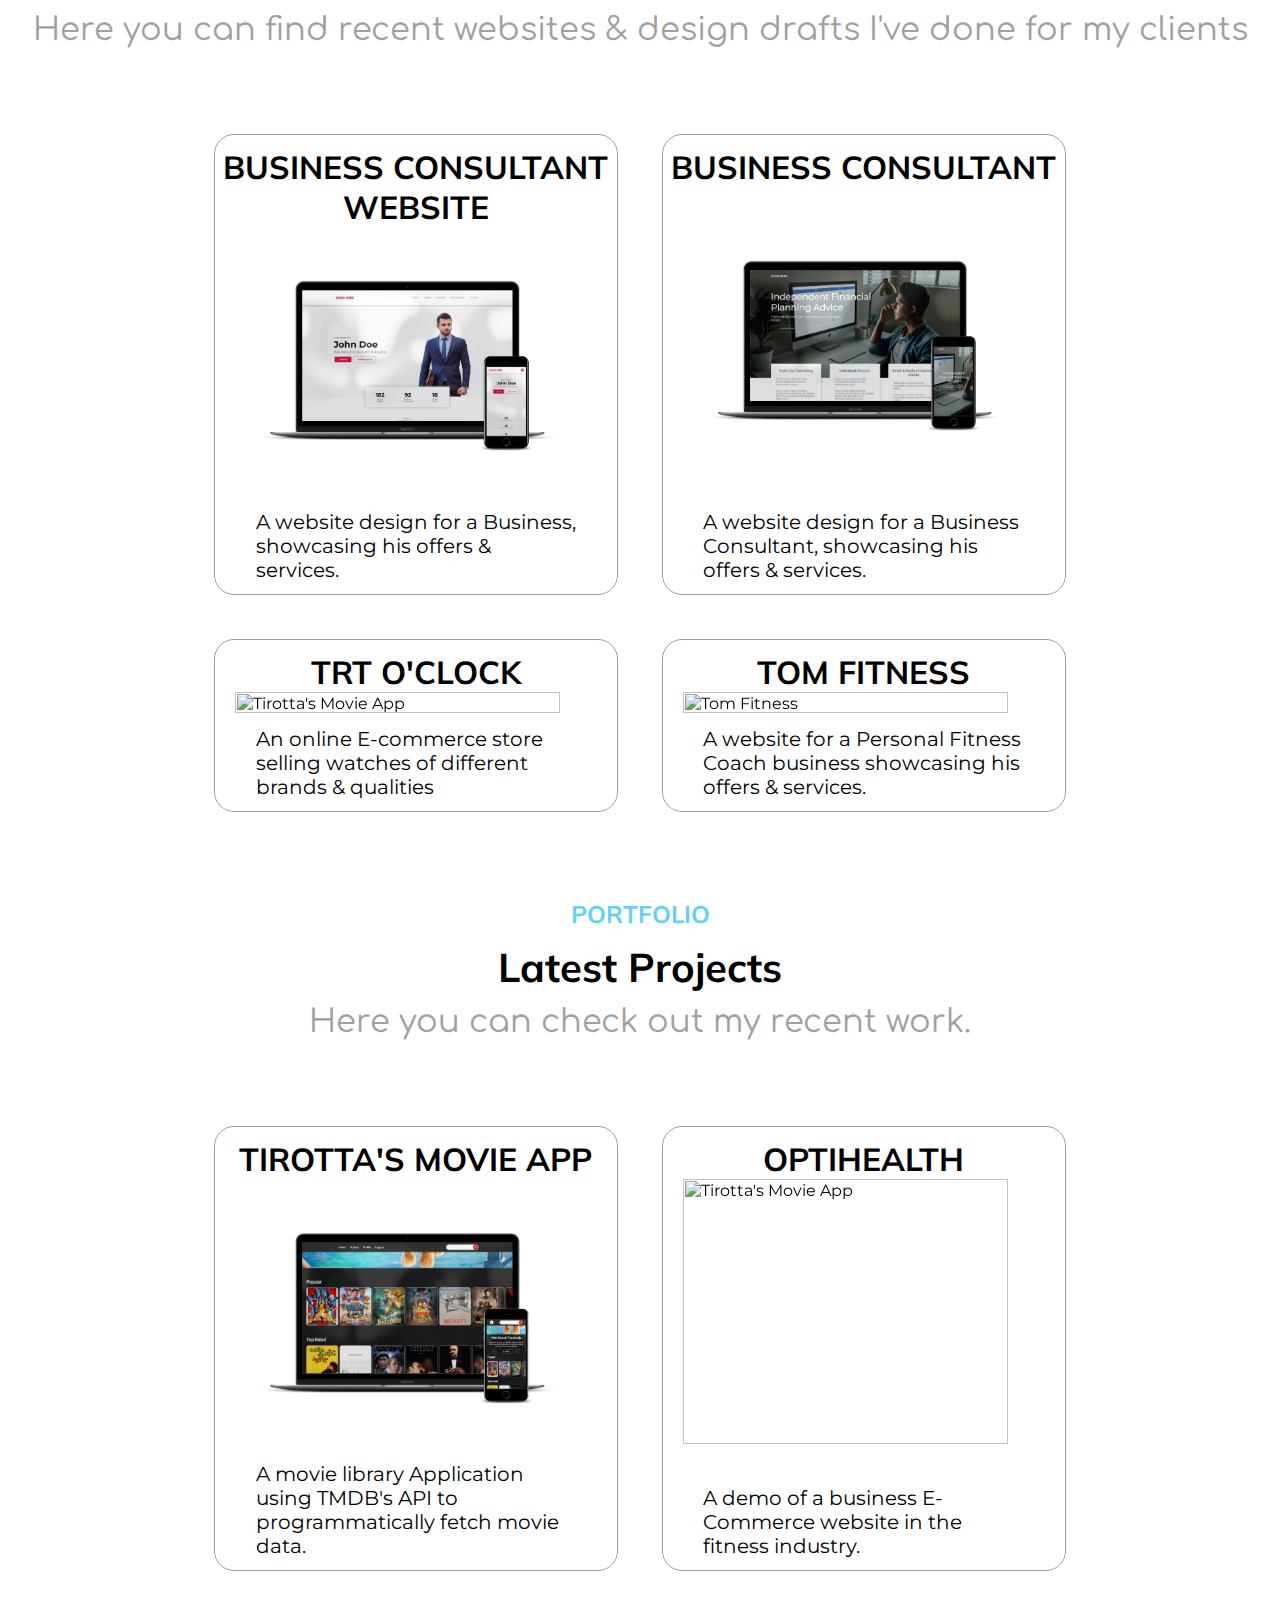
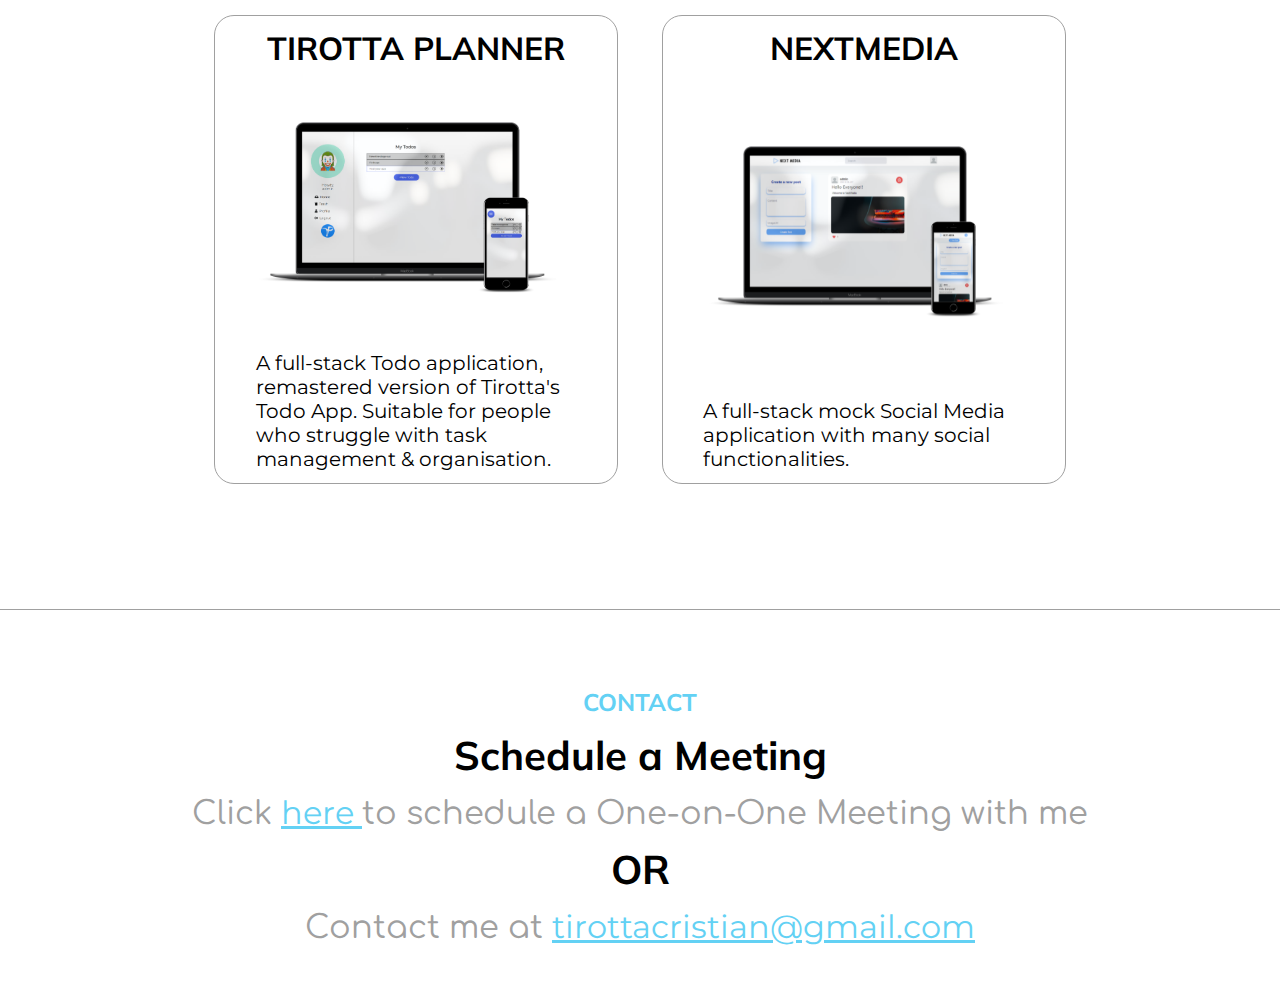
==== commit 9eec93a0: "Added Business Consultant Websites" ====
--- a/index.html
+++ b/index.html
@@ -81,7 +81,117 @@
         </div>
       </div>
     </section>
+
     <section id="portfolio">
+      <h3 class="section-title">Websites I've created</h3>
+      <h4 class="section-subtitle">
+        Here you can find recent websites & design drafts I've done for my
+        clients
+      </h4>
+      <div class="portfolio-container">
+        <div id="pc-3" class="portfolio-card">
+          <h2>Business Consultant Website</h2>
+          <img
+            id="pci-3"
+            src="./img/mockuper/mockuper-consultant.png"
+            alt="Tom Fitness"
+          />
+          <p>
+            A website design for a Business, showcasing his offers & services.
+          </p>
+          <div id="m-3" class="middle">
+            <div class="project-cta">
+              <a
+                href="https://tirottasoftware.github.io/portfolio-template/"
+                target="_blank"
+                >Demo</a
+              >
+              <!-- <a
+                href="https://github.com/TirottaSoftware/movie-app-remaster"
+                target="_blank"
+                >Code</a
+              > -->
+            </div>
+          </div>
+        </div>
+
+        <div id="pc-4" class="portfolio-card">
+          <h2>Business Consultant</h2>
+          <img
+            id="pci-4"
+            src="./img/mockuper/mockuper-consultant-2.png"
+            alt="Tom Fitness"
+          />
+          <p>
+            A website design for a Business Consultant, showcasing his offers &
+            services.
+          </p>
+          <div id="m-4" class="middle">
+            <div class="project-cta">
+              <a
+                href="./img/mockuper/mockuper-consultant-capture.jpeg"
+                target="_blank"
+                >Demo</a
+              >
+              <!-- <a
+                href="https://github.com/TirottaSoftware/movie-app-remaster"
+                target="_blank"
+                >Code</a
+              > -->
+            </div>
+          </div>
+        </div>
+
+        <div id="pc-1" class="portfolio-card">
+          <h2>TRT O'Clock</h2>
+          <img
+            id="pci-1"
+            src="./img/TRT O'Clock Design/trt-o-clock-card.PNG"
+            alt="Tirotta's Movie App"
+          />
+          <p>
+            An online E-commerce store selling watches of different brands &
+            qualities
+          </p>
+          <div id="m-1" class="middle">
+            <div class="project-cta">
+              <a href="trtoclock.html">Demo</a>
+              <!-- <a
+                href="https://github.com/TirottaSoftware/movie-app-remaster"
+                target="_blank"
+                >Code</a
+              > -->
+            </div>
+          </div>
+        </div>
+
+        <div id="pc-2" class="portfolio-card">
+          <h2>Tom Fitness</h2>
+          <img
+            id="pci-2"
+            src="./img/tom-fitness/tom-fitness-card.PNG"
+            alt="Tom Fitness"
+          />
+          <p>
+            A website for a Personal Fitness Coach business showcasing his
+            offers & services.
+          </p>
+          <div id="m-2" class="middle">
+            <div class="project-cta">
+              <a
+                href="./img/tom-fitness/Tom Personal Fitness Trainer.jpg"
+                target="_blank"
+                >Demo</a
+              >
+              <!-- <a
+                href="https://github.com/TirottaSoftware/movie-app-remaster"
+                target="_blank"
+                >Code</a
+              > -->
+            </div>
+          </div>
+        </div>
+      </div>
       <h2 class="section-name">portfolio</h2>
       <h3 class="section-title">Latest Projects</h3>
       <h4 class="section-subtitle">Here you can check out my recent work.</h4>
@@ -210,60 +320,6 @@
               <a href="https://next-media.vercel.app/" target="_blank">Demo</a>
               <!-- <a
                 href="https://github.com/TirottaSoftware/next-media"
-                target="_blank"
-                >Code</a
-              > -->
-            </div>
-          </div>
-        </div>
-      </div>
-      <h3 class="section-title">Latest designs</h3>
-      <h4 class="section-subtitle">
-        Here you can find recent website designs I've done for my clients
-      </h4>
-      <div class="portfolio-container">
-        <div id="pc-1" class="portfolio-card">
-          <h2>TRT O'Clock</h2>
-          <img
-            id="pci-1"
-            src="./img/TRT O'Clock Design/trt-o-clock-card.png"
-            alt="Tirotta's Movie App"
-          />
-          <p>
-            An online E-commerce store selling watches of different brands &
-            qualities
-          </p>
-          <div id="m-1" class="middle">
-            <div class="project-cta">
-              <a href="trtoclock.html">Demo</a>
-              <!-- <a
-                href="https://github.com/TirottaSoftware/movie-app-remaster"
-                target="_blank"
-                >Code</a
-              > -->
-            </div>
-          </div>
-        </div>
-        <div id="pc-2" class="portfolio-card">
-          <h2>Tom Fitness</h2>
-          <img
-            id="pci-2"
-            src="./img/tom-fitness/tom-fitness-card.png"
-            alt="Tom Fitness"
-          />
-          <p>
-            A website for a Personal Fitness Coach business showcasing his
-            offers & services.
-          </p>
-          <div id="m-2" class="middle">
-            <div class="project-cta">
-              <a
-                href="./img/tom-fitness/Tom Personal Fitness Trainer.jpg"
-                target="_blank"
-                >Demo</a
-              >
-              <!-- <a
-                href="https://github.com/TirottaSoftware/movie-app-remaster"
                 target="_blank"
                 >Code</a
               > -->
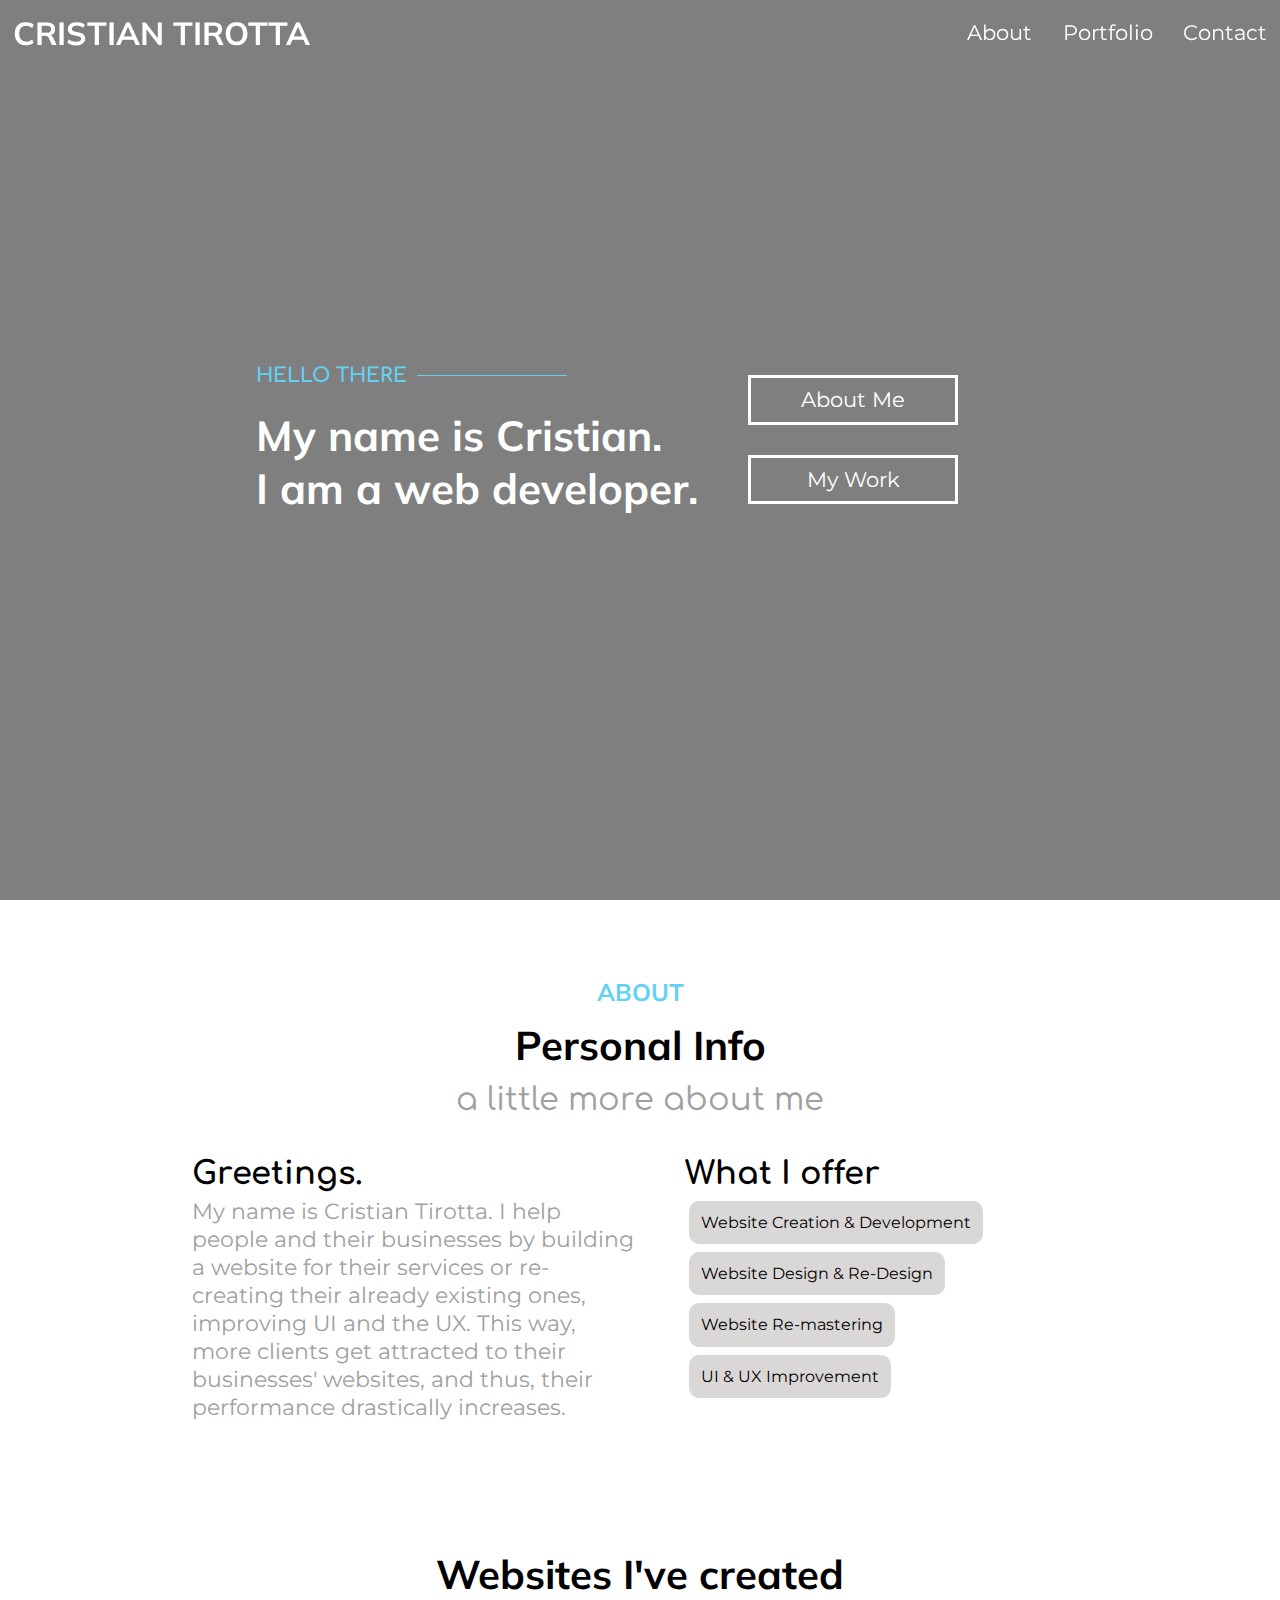
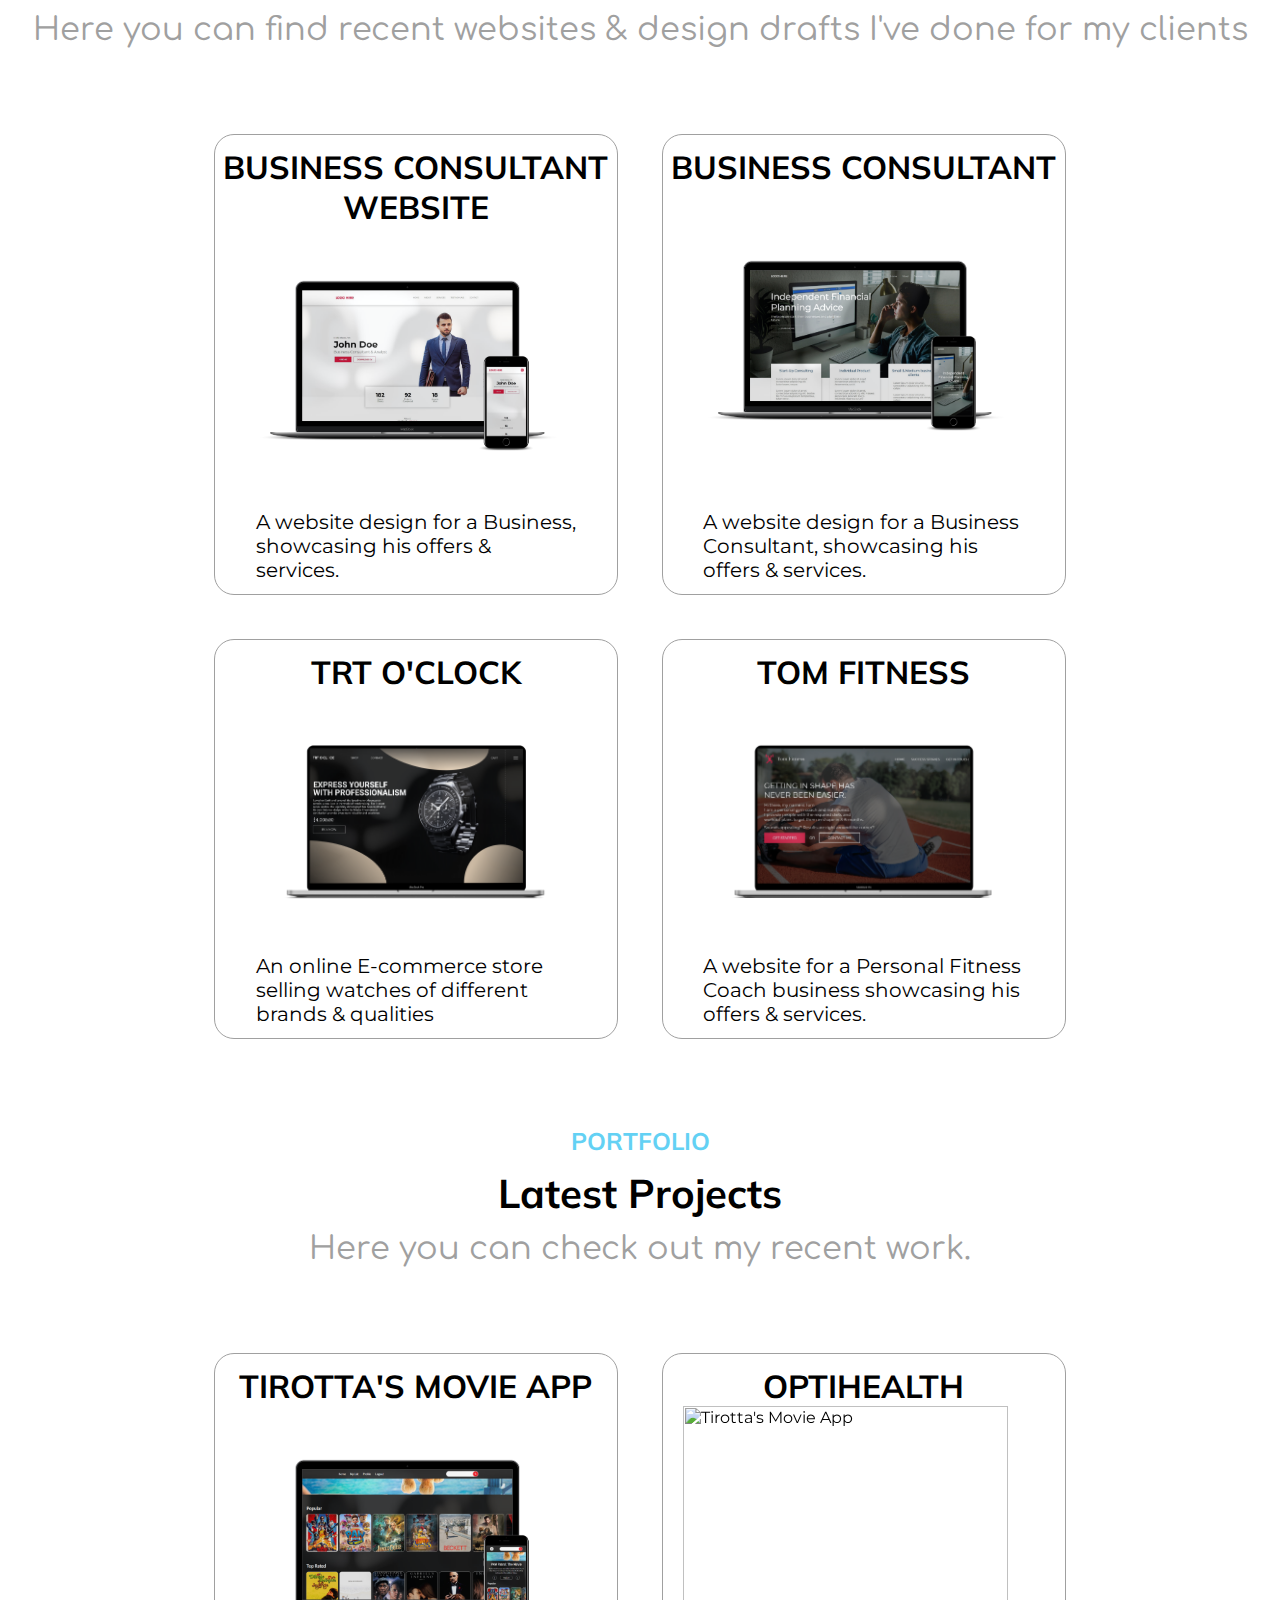
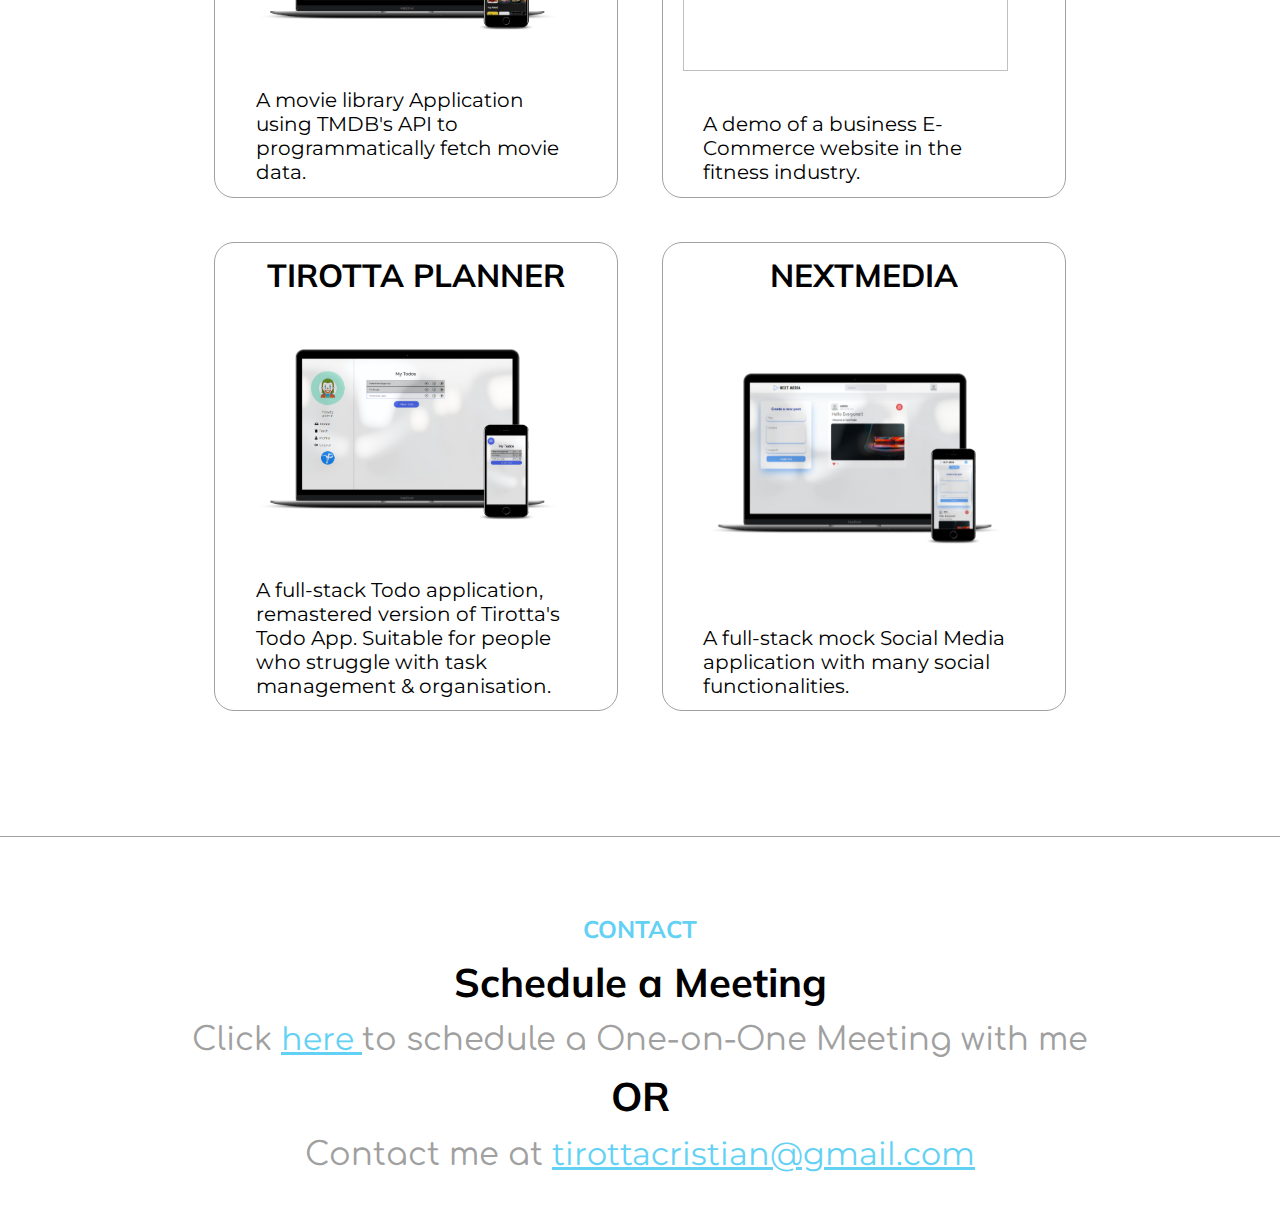
==== commit 19bc3470: "Fixed image paths" ====
--- a/index.html
+++ b/index.html
@@ -146,7 +146,7 @@
           <h2>TRT O'Clock</h2>
           <img
             id="pci-1"
-            src="./img/TRT O'Clock Design/trt-o-clock-card.PNG"
+            src="./img/TRT O'Clock Design/trt-o-clock-card.png"
             alt="Tirotta's Movie App"
           />
           <p>
@@ -169,7 +169,7 @@
           <h2>Tom Fitness</h2>
           <img
             id="pci-2"
-            src="./img/tom-fitness/tom-fitness-card.PNG"
+            src="./img/tom-fitness/tom-fitness-card.png"
             alt="Tom Fitness"
           />
           <p>
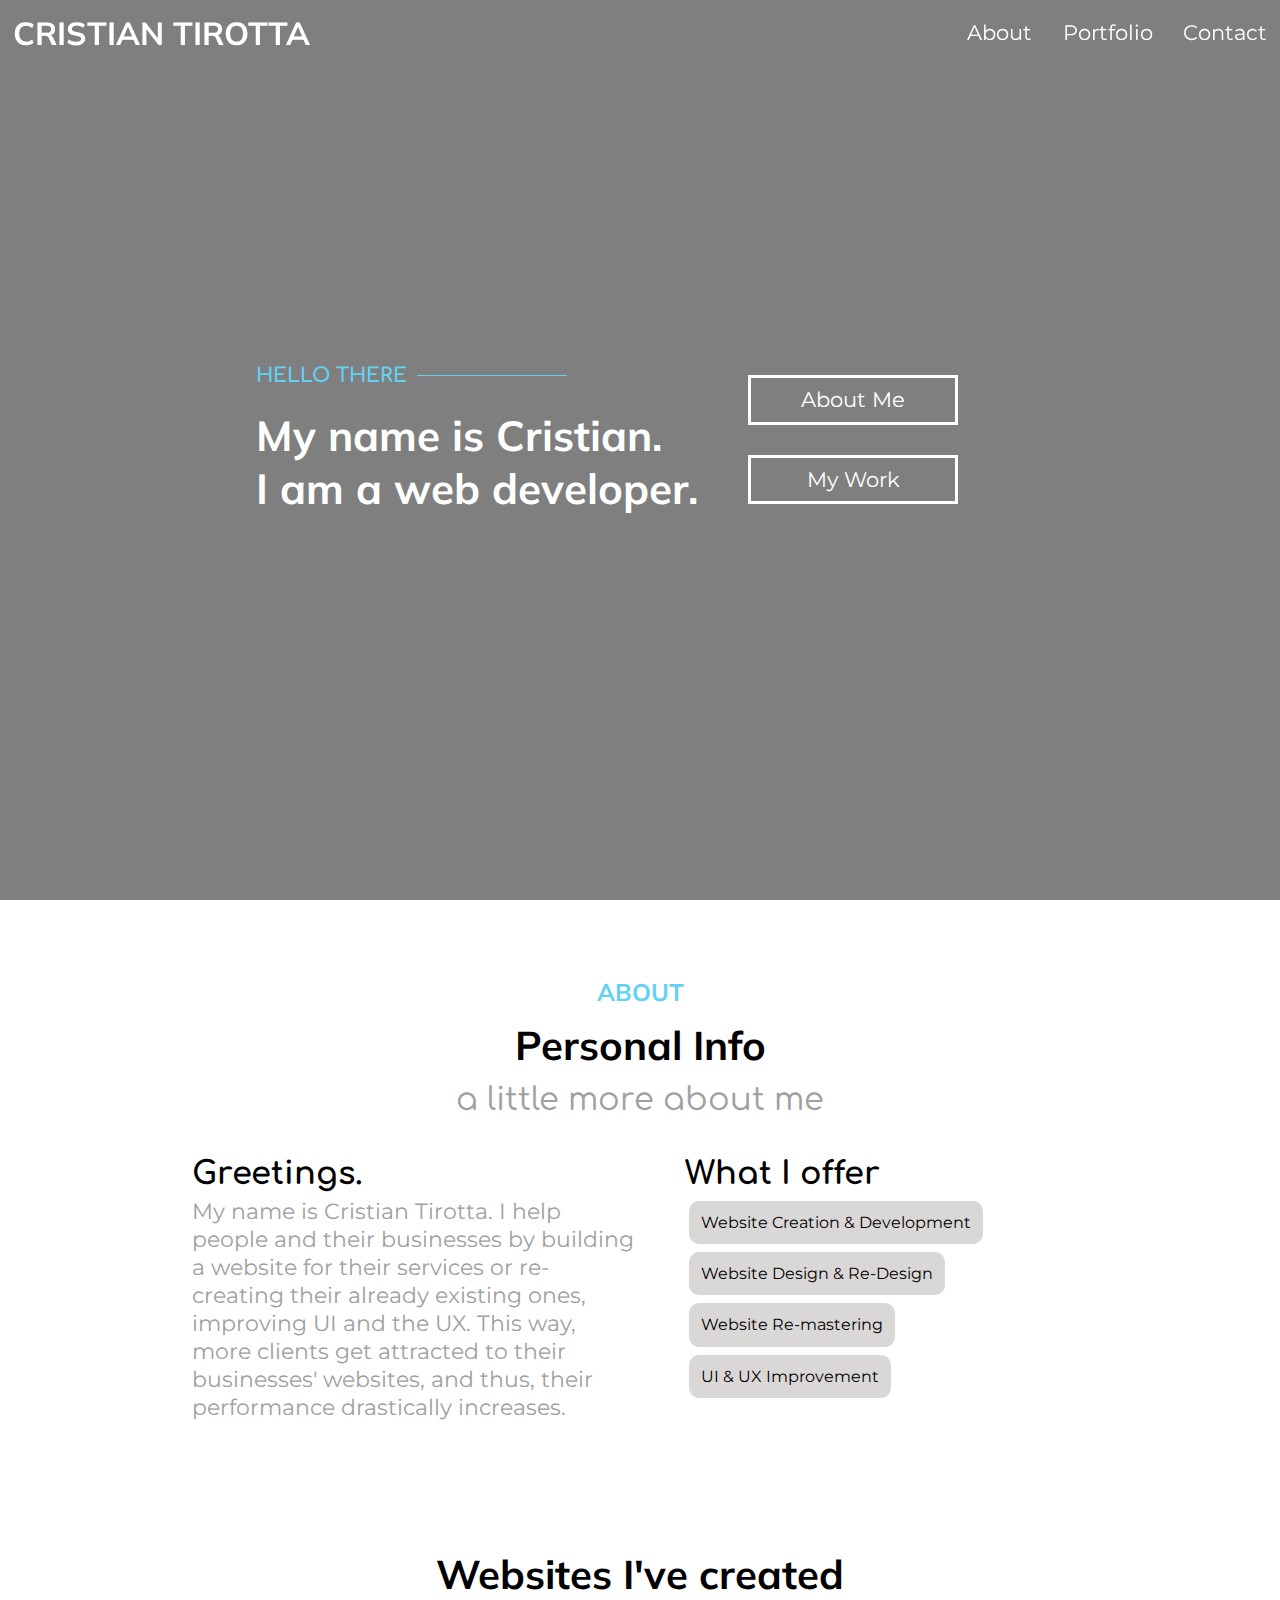
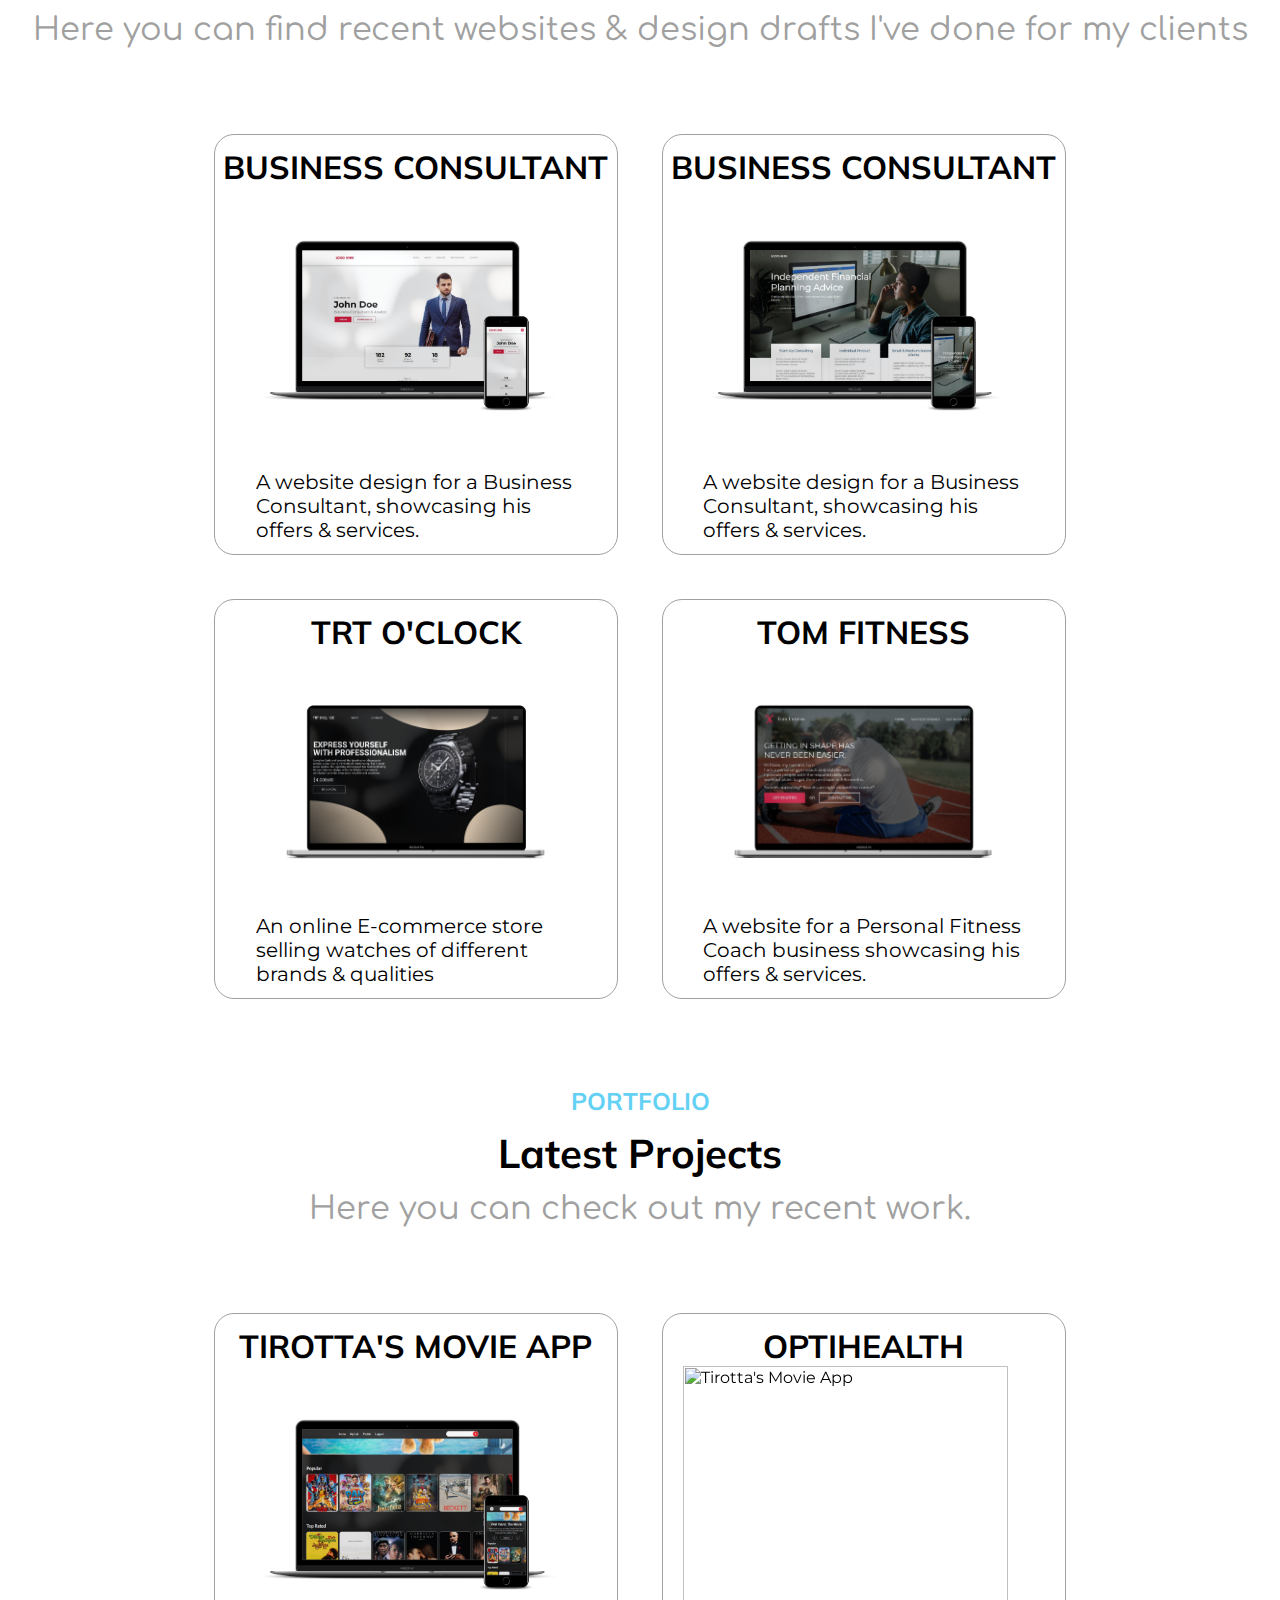
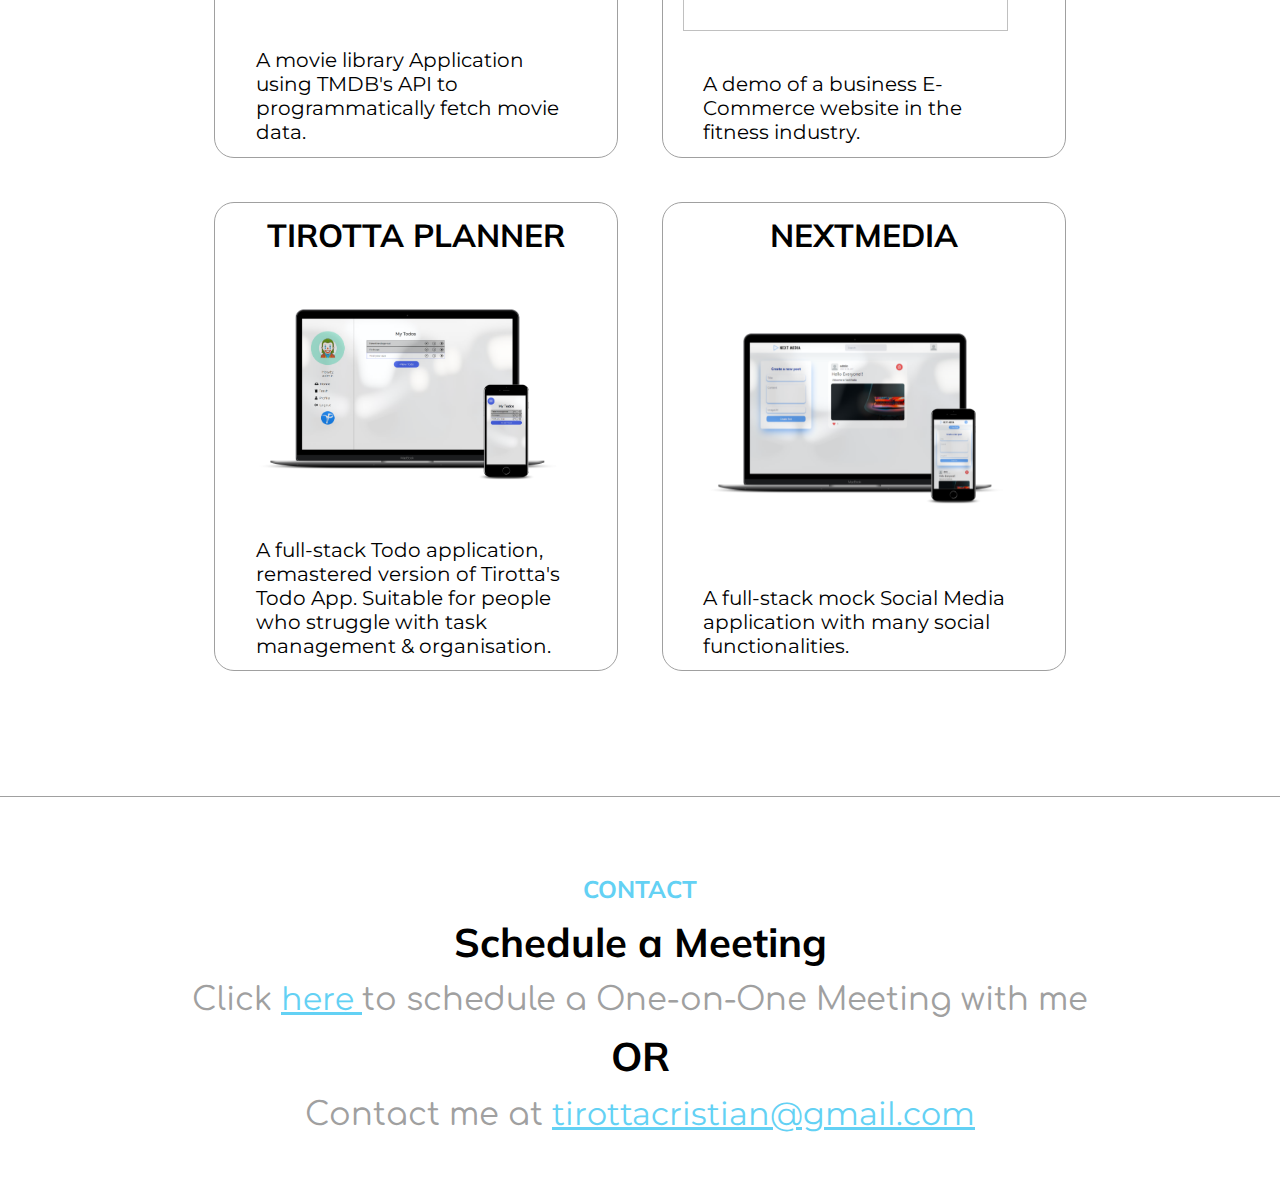
==== commit dd5a0a57: "Fixed project card typo" ====
--- a/index.html
+++ b/index.html
@@ -90,14 +90,15 @@
       </h4>
       <div class="portfolio-container">
         <div id="pc-3" class="portfolio-card">
-          <h2>Business Consultant Website</h2>
+          <h2>Business Consultant</h2>
           <img
             id="pci-3"
             src="./img/mockuper/mockuper-consultant.png"
             alt="Tom Fitness"
           />
           <p>
-            A website design for a Business, showcasing his offers & services.
+            A website design for a Business Consultant, showcasing his offers &
+            services.
           </p>
           <div id="m-3" class="middle">
             <div class="project-cta">
